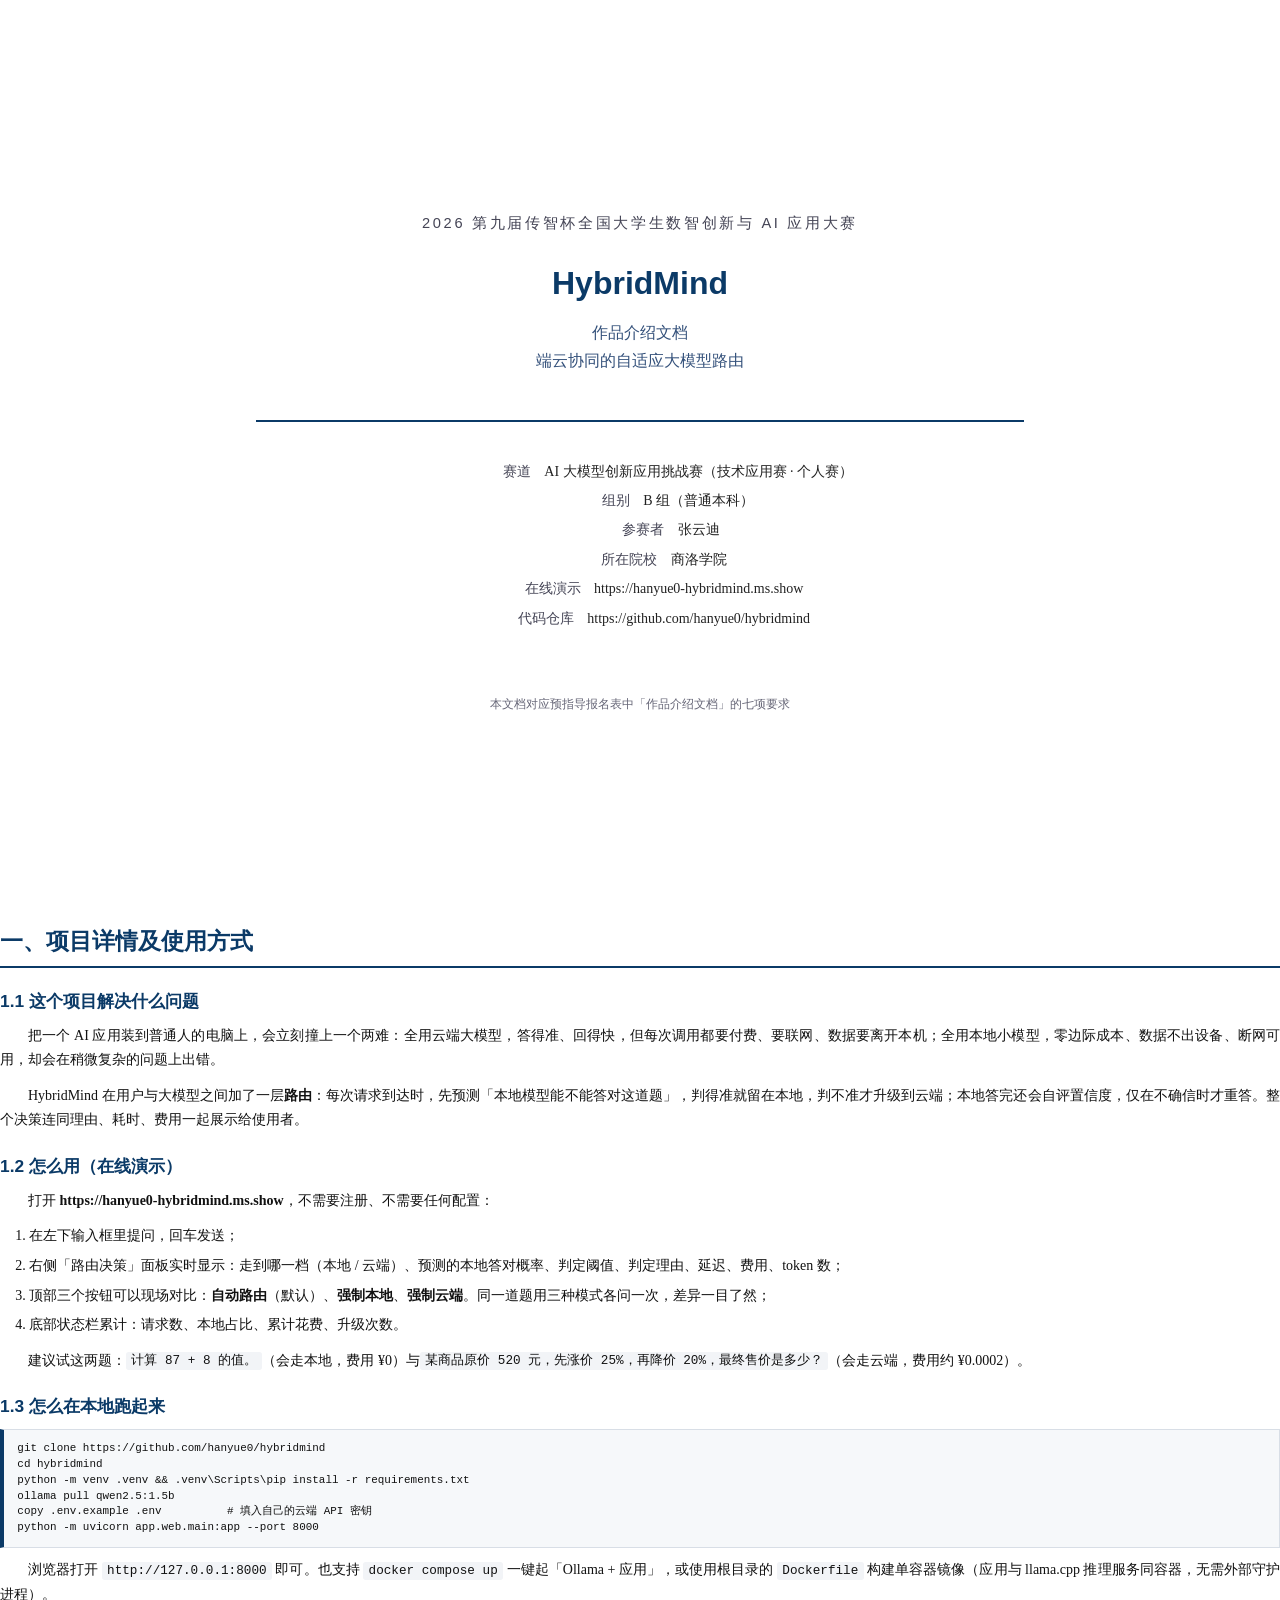
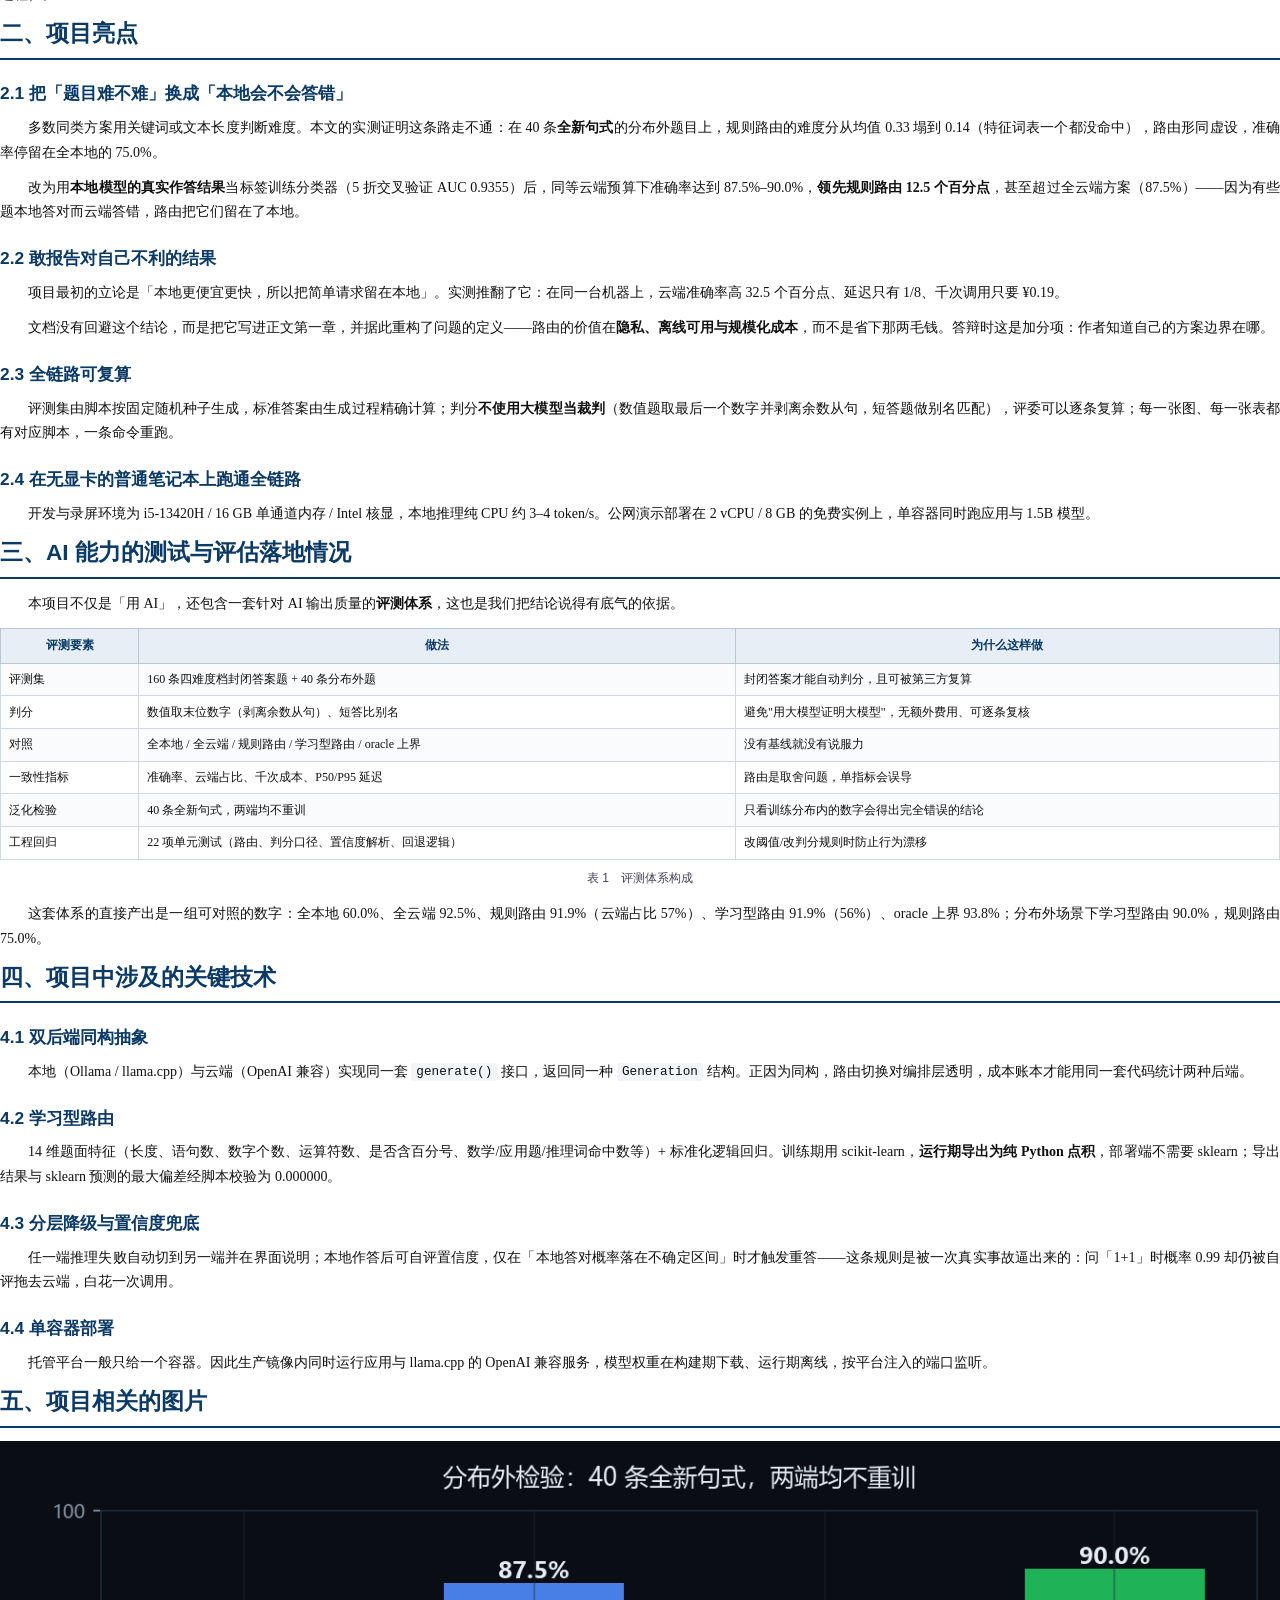
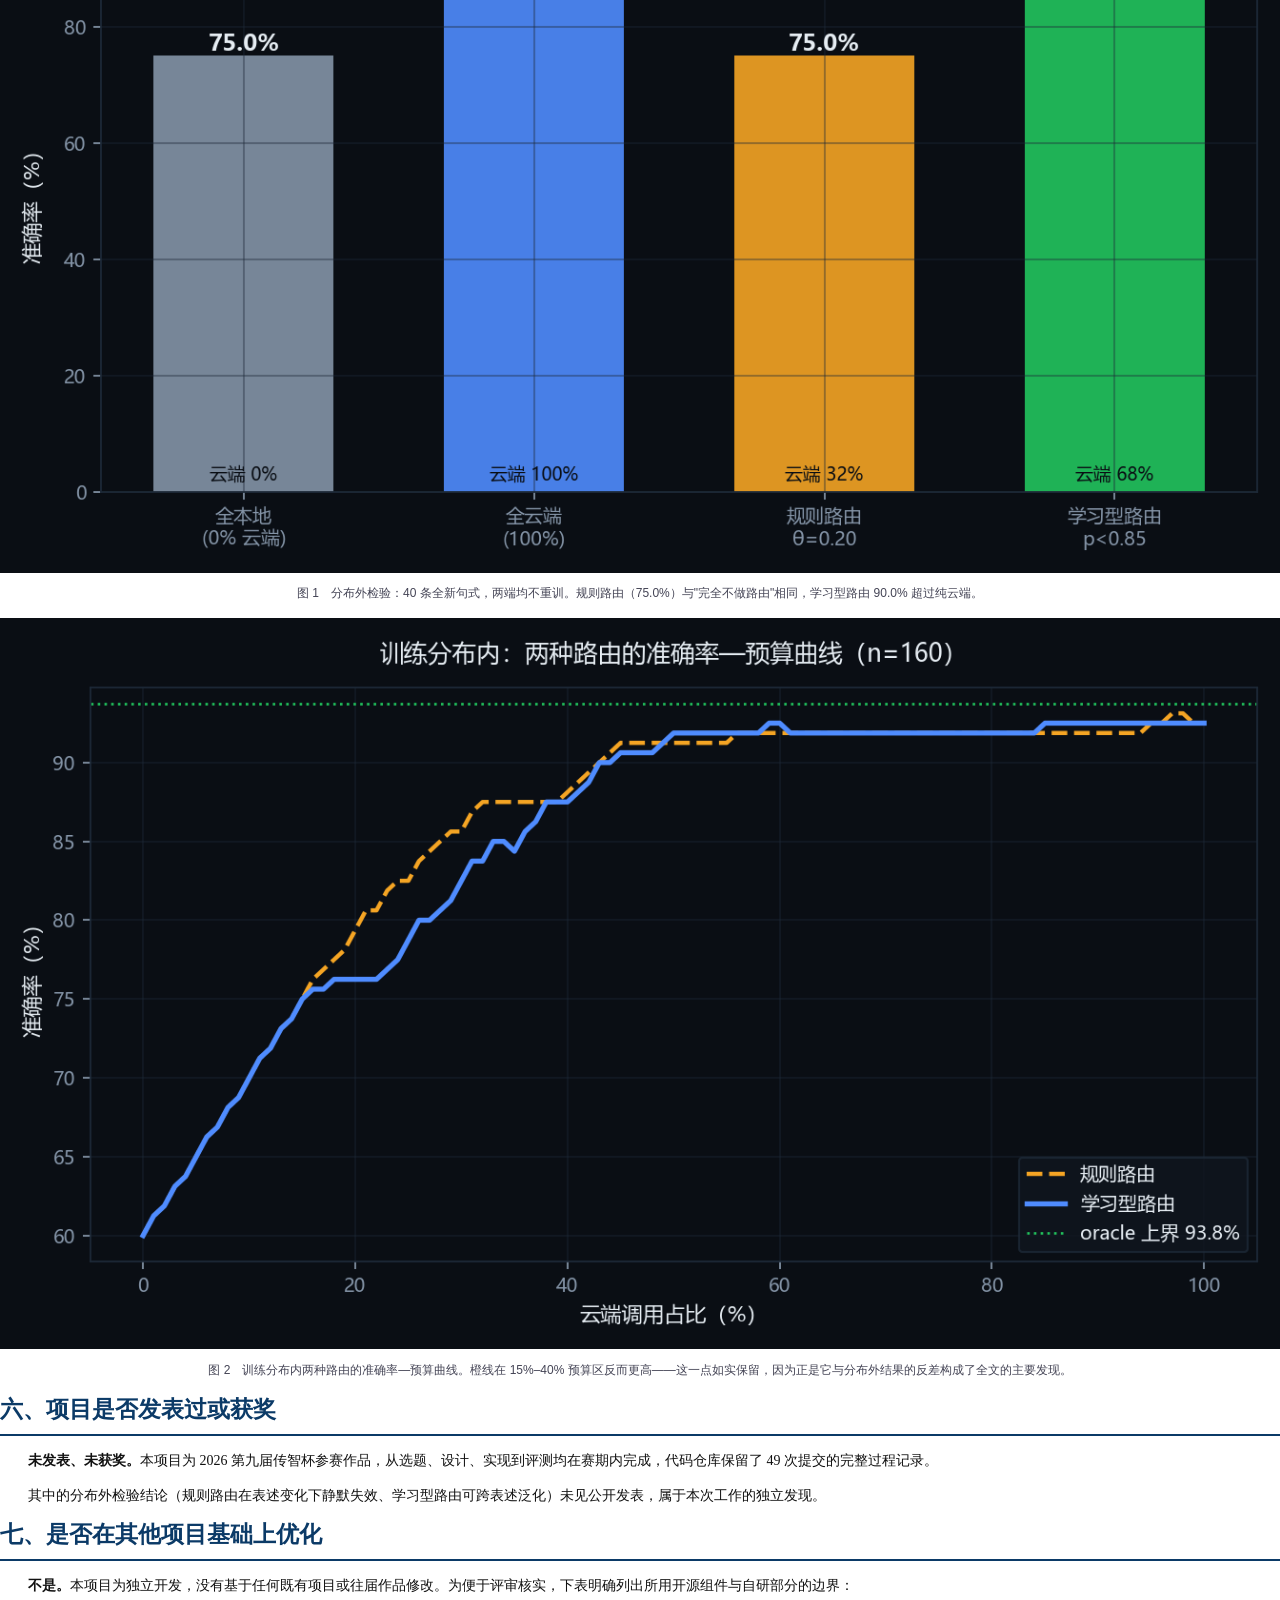
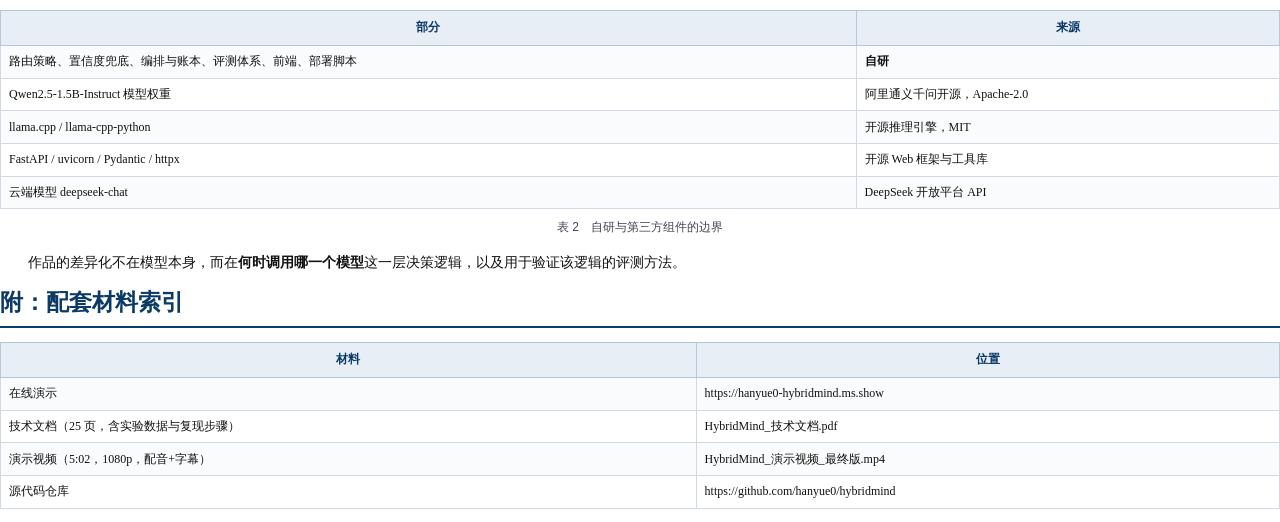
==== docs/intro/intro.html @ 3cc02040 "docs: 新增作品介绍文档（对应报名表七项要求） 预指导报名表第 6 项要求一份按 (1)~(7) 撰写的介绍文档， 与技术文档的学术体例不同，单列一份 9 页说明，含图片与组件边界表。" ====
<!DOCTYPE html>
<html lang="zh-CN">
<head>
<meta charset="utf-8">
<title>HybridMind 作品介绍</title>
<link rel="stylesheet" href="../tech/style.css">
</head>
<body>

<section class="cover">
  <div class="kicker">2026 第九届传智杯全国大学生数智创新与 AI 应用大赛</div>
  <div class="title">HybridMind</div>
  <div class="subtitle">作品介绍文档<br>端云协同的自适应大模型路由</div>
  <div class="rule"></div>
  <div class="meta">
    <div><b>赛道</b>AI 大模型创新应用挑战赛（技术应用赛 · 个人赛）</div>
    <div><b>组别</b>B 组（普通本科）</div>
    <div><b>参赛者</b>张云迪</div>
    <div><b>所在院校</b>商洛学院</div>
    <div><b>在线演示</b>https://hanyue0-hybridmind.ms.show</div>
    <div><b>代码仓库</b>https://github.com/hanyue0/hybridmind</div>
  </div>
  <div class="foot">本文档对应预指导报名表中「作品介绍文档」的七项要求</div>
</section>

<section>
<h1>一、项目详情及使用方式</h1>

<h2>1.1 这个项目解决什么问题</h2>

<p class="lead">把一个 AI 应用装到普通人的电脑上，会立刻撞上一个两难：全用云端大模型，答得准、回得快，但每次调用都要付费、要联网、数据要离开本机；全用本地小模型，零边际成本、数据不出设备、断网可用，却会在稍微复杂的问题上出错。</p>

<p class="lead">HybridMind 在用户与大模型之间加了一层<b>路由</b>：每次请求到达时，先预测「本地模型能不能答对这道题」，判得准就留在本地，判不准才升级到云端；本地答完还会自评置信度，仅在不确信时才重答。整个决策连同理由、耗时、费用一起展示给使用者。</p>

<h2>1.2 怎么用（在线演示）</h2>

<p class="lead">打开 <b>https://hanyue0-hybridmind.ms.show</b>，不需要注册、不需要任何配置：</p>

<ol>
  <li>在左下输入框里提问，回车发送；</li>
  <li>右侧「路由决策」面板实时显示：走到哪一档（本地 / 云端）、预测的本地答对概率、判定阈值、判定理由、延迟、费用、token 数；</li>
  <li>顶部三个按钮可以现场对比：<b>自动路由</b>（默认）、<b>强制本地</b>、<b>强制云端</b>。同一道题用三种模式各问一次，差异一目了然；</li>
  <li>底部状态栏累计：请求数、本地占比、累计花费、升级次数。</li>
</ol>

<p class="lead">建议试这两题：<code>计算 87 + 8 的值。</code>（会走本地，费用 ¥0）与<code>某商品原价 520 元，先涨价 25%，再降价 20%，最终售价是多少？</code>（会走云端，费用约 ¥0.0002）。</p>

<h2>1.3 怎么在本地跑起来</h2>

<pre>git clone https://github.com/hanyue0/hybridmind
cd hybridmind
python -m venv .venv && .venv\Scripts\pip install -r requirements.txt
ollama pull qwen2.5:1.5b
copy .env.example .env          # 填入自己的云端 API 密钥
python -m uvicorn app.web.main:app --port 8000</pre>

<p class="lead">浏览器打开 <code>http://127.0.0.1:8000</code> 即可。也支持 <code>docker compose up</code> 一键起「Ollama + 应用」，或使用根目录的 <code>Dockerfile</code> 构建单容器镜像（应用与 llama.cpp 推理服务同容器，无需外部守护进程）。</p>
</section>

<section>
<h1>二、项目亮点</h1>

<h2>2.1 把「题目难不难」换成「本地会不会答错」</h2>

<p class="lead">多数同类方案用关键词或文本长度判断难度。本文的实测证明这条路走不通：在 40 条<b>全新句式</b>的分布外题目上，规则路由的难度分从均值 0.33 塌到 0.14（特征词表一个都没命中），路由形同虚设，准确率停留在全本地的 75.0%。</p>

<p class="lead">改为用<b>本地模型的真实作答结果</b>当标签训练分类器（5 折交叉验证 AUC 0.9355）后，同等云端预算下准确率达到 87.5%–90.0%，<b>领先规则路由 12.5 个百分点</b>，甚至超过全云端方案（87.5%）——因为有些题本地答对而云端答错，路由把它们留在了本地。</p>

<h2>2.2 敢报告对自己不利的结果</h2>

<p class="lead">项目最初的立论是「本地更便宜更快，所以把简单请求留在本地」。实测推翻了它：在同一台机器上，云端准确率高 32.5 个百分点、延迟只有 1/8、千次调用只要 ¥0.19。</p>

<p class="lead">文档没有回避这个结论，而是把它写进正文第一章，并据此重构了问题的定义——路由的价值在<b>隐私、离线可用与规模化成本</b>，而不是省下那两毛钱。答辩时这是加分项：作者知道自己的方案边界在哪。</p>

<h2>2.3 全链路可复算</h2>

<p class="lead">评测集由脚本按固定随机种子生成，标准答案由生成过程精确计算；判分<b>不使用大模型当裁判</b>（数值题取最后一个数字并剥离余数从句，短答题做别名匹配），评委可以逐条复算；每一张图、每一张表都有对应脚本，一条命令重跑。</p>

<h2>2.4 在无显卡的普通笔记本上跑通全链路</h2>

<p class="lead">开发与录屏环境为 i5-13420H / 16 GB 单通道内存 / Intel 核显，本地推理纯 CPU 约 3–4 token/s。公网演示部署在 2 vCPU / 8 GB 的免费实例上，单容器同时跑应用与 1.5B 模型。</p>
</section>

<section>
<h1>三、AI 能力的测试与评估落地情况</h1>

<p class="lead">本项目不仅是「用 AI」，还包含一套针对 AI 输出质量的<b>评测体系</b>，这也是我们把结论说得有底气的依据。</p>

<table>
<tr><th>评测要素</th><th>做法</th><th>为什么这样做</th></tr>
<tr><td>评测集</td><td>160 条四难度档封闭答案题 + 40 条分布外题</td><td>封闭答案才能自动判分，且可被第三方复算</td></tr>
<tr><td>判分</td><td>数值取末位数字（剥离余数从句）、短答比别名</td><td>避免"用大模型证明大模型"，无额外费用、可逐条复核</td></tr>
<tr><td>对照</td><td>全本地 / 全云端 / 规则路由 / 学习型路由 / oracle 上界</td><td>没有基线就没有说服力</td></tr>
<tr><td>一致性指标</td><td>准确率、云端占比、千次成本、P50/P95 延迟</td><td>路由是取舍问题，单指标会误导</td></tr>
<tr><td>泛化检验</td><td>40 条全新句式，两端均不重训</td><td>只看训练分布内的数字会得出完全错误的结论</td></tr>
<tr><td>工程回归</td><td>22 项单元测试（路由、判分口径、置信度解析、回退逻辑）</td><td>改阈值/改判分规则时防止行为漂移</td></tr>
</table>
<div class="caption">表 1　评测体系构成</div>

<p class="lead">这套体系的直接产出是一组可对照的数字：全本地 60.0%、全云端 92.5%、规则路由 91.9%（云端占比 57%）、学习型路由 91.9%（56%）、oracle 上界 93.8%；分布外场景下学习型路由 90.0%，规则路由 75.0%。</p>
</section>

<section>
<h1>四、项目中涉及的关键技术</h1>

<h2>4.1 双后端同构抽象</h2>
<p class="lead">本地（Ollama / llama.cpp）与云端（OpenAI 兼容）实现同一套 <code>generate()</code> 接口，返回同一种 <code>Generation</code> 结构。正因为同构，路由切换对编排层透明，成本账本才能用同一套代码统计两种后端。</p>

<h2>4.2 学习型路由</h2>
<p class="lead">14 维题面特征（长度、语句数、数字个数、运算符数、是否含百分号、数学/应用题/推理词命中数等）+ 标准化逻辑回归。训练期用 scikit-learn，<b>运行期导出为纯 Python 点积</b>，部署端不需要 sklearn；导出结果与 sklearn 预测的最大偏差经脚本校验为 0.000000。</p>

<h2>4.3 分层降级与置信度兜底</h2>
<p class="lead">任一端推理失败自动切到另一端并在界面说明；本地作答后可自评置信度，仅在「本地答对概率落在不确定区间」时才触发重答——这条规则是被一次真实事故逼出来的：问「1+1」时概率 0.99 却仍被自评拖去云端，白花一次调用。</p>

<h2>4.4 单容器部署</h2>
<p class="lead">托管平台一般只给一个容器。因此生产镜像内同时运行应用与 llama.cpp 的 OpenAI 兼容服务，模型权重在构建期下载、运行期离线，按平台注入的端口监听。</p>
</section>

<section>
<h1>五、项目相关的图片</h1>

<figure>
  <img src="../figures/fig_ood.png" alt="分布外检验">
</figure>
<div class="caption">图 1　分布外检验：40 条全新句式，两端均不重训。规则路由（75.0%）与"完全不做路由"相同，学习型路由 90.0% 超过纯云端。</div>

<figure>
  <img src="../figures/fig_router_budget.png" alt="等预算曲线">
</figure>
<div class="caption">图 2　训练分布内两种路由的准确率—预算曲线。橙线在 15%–40% 预算区反而更高——这一点如实保留，因为正是它与分布外结果的反差构成了全文的主要发现。</div>
</section>

<section>
<h1>六、项目是否发表过或获奖</h1>

<p class="lead"><b>未发表、未获奖。</b>本项目为 2026 第九届传智杯参赛作品，从选题、设计、实现到评测均在赛期内完成，代码仓库保留了 49 次提交的完整过程记录。</p>

<p class="lead">其中的分布外检验结论（规则路由在表述变化下静默失效、学习型路由可跨表述泛化）未见公开发表，属于本次工作的独立发现。</p>
</section>

<section>
<h1>七、是否在其他项目基础上优化</h1>

<p class="lead"><b>不是。</b>本项目为独立开发，没有基于任何既有项目或往届作品修改。为便于评审核实，下表明确列出所用开源组件与自研部分的边界：</p>

<table>
<tr><th>部分</th><th>来源</th></tr>
<tr><td>路由策略、置信度兜底、编排与账本、评测体系、前端、部署脚本</td><td><b>自研</b></td></tr>
<tr><td>Qwen2.5-1.5B-Instruct 模型权重</td><td>阿里通义千问开源，Apache-2.0</td></tr>
<tr><td>llama.cpp / llama-cpp-python</td><td>开源推理引擎，MIT</td></tr>
<tr><td>FastAPI / uvicorn / Pydantic / httpx</td><td>开源 Web 框架与工具库</td></tr>
<tr><td>云端模型 deepseek-chat</td><td>DeepSeek 开放平台 API</td></tr>
</table>
<div class="caption">表 2　自研与第三方组件的边界</div>

<p class="lead">作品的差异化不在模型本身，而在<b>何时调用哪一个模型</b>这一层决策逻辑，以及用于验证该逻辑的评测方法。</p>
</section>

<section>
<h1>附：配套材料索引</h1>

<table>
<tr><th>材料</th><th>位置</th></tr>
<tr><td>在线演示</td><td>https://hanyue0-hybridmind.ms.show</td></tr>
<tr><td>技术文档（25 页，含实验数据与复现步骤）</td><td>HybridMind_技术文档.pdf</td></tr>
<tr><td>演示视频（5:02，1080p，配音+字幕）</td><td>HybridMind_演示视频_最终版.mp4</td></tr>
<tr><td>源代码仓库</td><td>https://github.com/hanyue0/hybridmind</td></tr>
</table>
</section>

</body>
</html>
---- docs/tech/style.css ----
@page {
  size: A4;
  margin: 20mm 18mm 22mm 18mm;
}

* { box-sizing: border-box; }

body {
  font-family: "SimSun", "宋体", serif;
  font-size: 10.5pt;
  line-height: 1.75;
  color: #111;
  margin: 0;
}

h1, h2, h3, h4 {
  font-family: "Microsoft YaHei", "黑体", sans-serif;
  color: #0b3a67;
  line-height: 1.4;
}

h1 {
  font-size: 17pt;
  margin: 0 0 10pt;
  padding-bottom: 6pt;
  border-bottom: 2pt solid #0b3a67;
  page-break-before: always;
  page-break-after: avoid;
}

h2 {
  font-size: 13pt;
  margin: 16pt 0 8pt;
  page-break-after: avoid;
}

h3 {
  font-size: 11.5pt;
  margin: 12pt 0 6pt;
  color: #1a4f80;
  page-break-after: avoid;
}

p { margin: 0 0 8pt; text-align: justify; }

.lead { text-indent: 2em; }

ul, ol { margin: 0 0 8pt; padding-left: 22pt; }
li { margin-bottom: 4pt; text-align: justify; }

code {
  font-family: "Consolas", monospace;
  font-size: 9.5pt;
  background: #f2f4f7;
  padding: 1pt 4pt;
  border-radius: 2pt;
}

pre {
  font-family: "Consolas", monospace;
  font-size: 8.2pt;
  line-height: 1.45;
  background: #f6f8fa;
  border: 0.6pt solid #d8dee6;
  border-left: 3pt solid #0b3a67;
  padding: 8pt 10pt;
  margin: 8pt 0;
  white-space: pre-wrap;
  page-break-inside: avoid;
}

table {
  width: 100%;
  border-collapse: collapse;
  font-size: 9pt;
  margin: 8pt 0 10pt;
  page-break-inside: avoid;
}

th {
  background: #e8eef5;
  color: #0b3a67;
  font-family: "Microsoft YaHei", sans-serif;
  font-weight: bold;
  padding: 5pt 6pt;
  border: 0.6pt solid #b8c6d6;
  text-align: center;
}

td {
  padding: 4pt 6pt;
  border: 0.6pt solid #cfd8e3;
  vertical-align: middle;
}

td.num { text-align: center; }
tr:nth-child(even) td { background: #fafbfc; }

.caption {
  font-family: "Microsoft YaHei", sans-serif;
  font-size: 9pt;
  color: #445;
  text-align: center;
  margin: -4pt 0 10pt;
}

figure {
  margin: 10pt 0 12pt;
  page-break-inside: avoid;
}
figure img { width: 100%; display: block; }

.note {
  background: #f4f8fd;
  border-left: 3pt solid #2f6fb0;
  padding: 7pt 10pt;
  margin: 9pt 0;
  font-size: 9.5pt;
  page-break-inside: avoid;
}

.warn {
  background: #fdf6ec;
  border-left: 3pt solid #d9822b;
  padding: 7pt 10pt;
  margin: 9pt 0;
  font-size: 9.5pt;
  page-break-inside: avoid;
}

/* ---------- 封面 ---------- */

.cover {
  page-break-after: always;
  height: 245mm;
  display: flex;
  flex-direction: column;
  justify-content: center;
  text-align: center;
}

.cover .kicker { font-family: "Microsoft YaHei", sans-serif; font-size: 11pt; color: #445; letter-spacing: 2pt; }
.cover .title { font-family: "Microsoft YaHei", sans-serif; font-size: 24pt; font-weight: bold; color: #0b3a67; margin: 14pt 0 6pt; }
.cover .subtitle { font-family: "Microsoft YaHei", sans-serif; font-size: 12pt; color: #33507a; margin-bottom: 34pt; }
.cover .rule { width: 60%; height: 1.2pt; background: #0b3a67; margin: 0 auto 26pt; }
.cover .meta { font-size: 10.5pt; line-height: 2.1; color: #222; }
.cover .meta b { display: inline-block; width: 78pt; text-align: right; margin-right: 10pt; color: #445; font-weight: normal; }
.cover .foot { margin-top: 46pt; font-size: 9pt; color: #667; }

/* ---------- 摘要 ---------- */

.abstract h1 { border-bottom-width: 1.2pt; }
.abstract p { font-size: 10pt; }
.keywords { margin-top: 10pt; font-size: 10pt; }
.keywords b { font-family: "Microsoft YaHei", sans-serif; }

.toc { font-size: 10pt; line-height: 2.05; }
.toc-row { display: flex; align-items: baseline; }
.toc-row.toc-l1 { font-family: "Microsoft YaHei", sans-serif; font-weight: bold; margin-top: 7pt; color: #0b3a67; }
.toc-row.toc-l2 { padding-left: 2em; color: #2b2b2b; }
.toc-title { white-space: nowrap; }
.toc-dots { flex: 1; border-bottom: 1px dotted #9aa7b5; margin: 0 6pt 3pt; }
.toc-page { font-family: "Times New Roman", "SimSun", serif; min-width: 2.2em; text-align: right; }

.refs { font-size: 9pt; line-height: 1.7; }
.refs li { margin-bottom: 5pt; }

/* ---------- 架构图（纯 CSS，打印为矢量，不糊） ---------- */
.arch {
  margin: 10pt 0 6pt;
  padding: 10pt 8pt;
  background: #f7f9fc;
  border: 0.6pt solid #cfd8e3;
  page-break-inside: avoid;
}
.arch-row { display: flex; gap: 6pt; margin-bottom: 6pt; justify-content: center; }
.arch-row:last-child { margin-bottom: 0; }
.arch-row.split > .arch-box { flex: 1; }
.arch-box {
  flex: 1;
  padding: 7pt 6pt;
  text-align: center;
  font-family: "Microsoft YaHei", sans-serif;
  font-size: 8.8pt;
  line-height: 1.5;
  background: #fff;
  border: 0.8pt solid #9fb3c8;
  border-radius: 3pt;
  color: #16324f;
}
.arch-box.wide { flex: 1; max-width: 100%; }
.arch-box span { font-size: 7.8pt; color: #5a6b7c; }
.arch-box.local { border-color: #2f9e5f; background: #f2fbf5; }
.arch-box.cloud { border-color: #3d7fd6; background: #f2f7fe; }
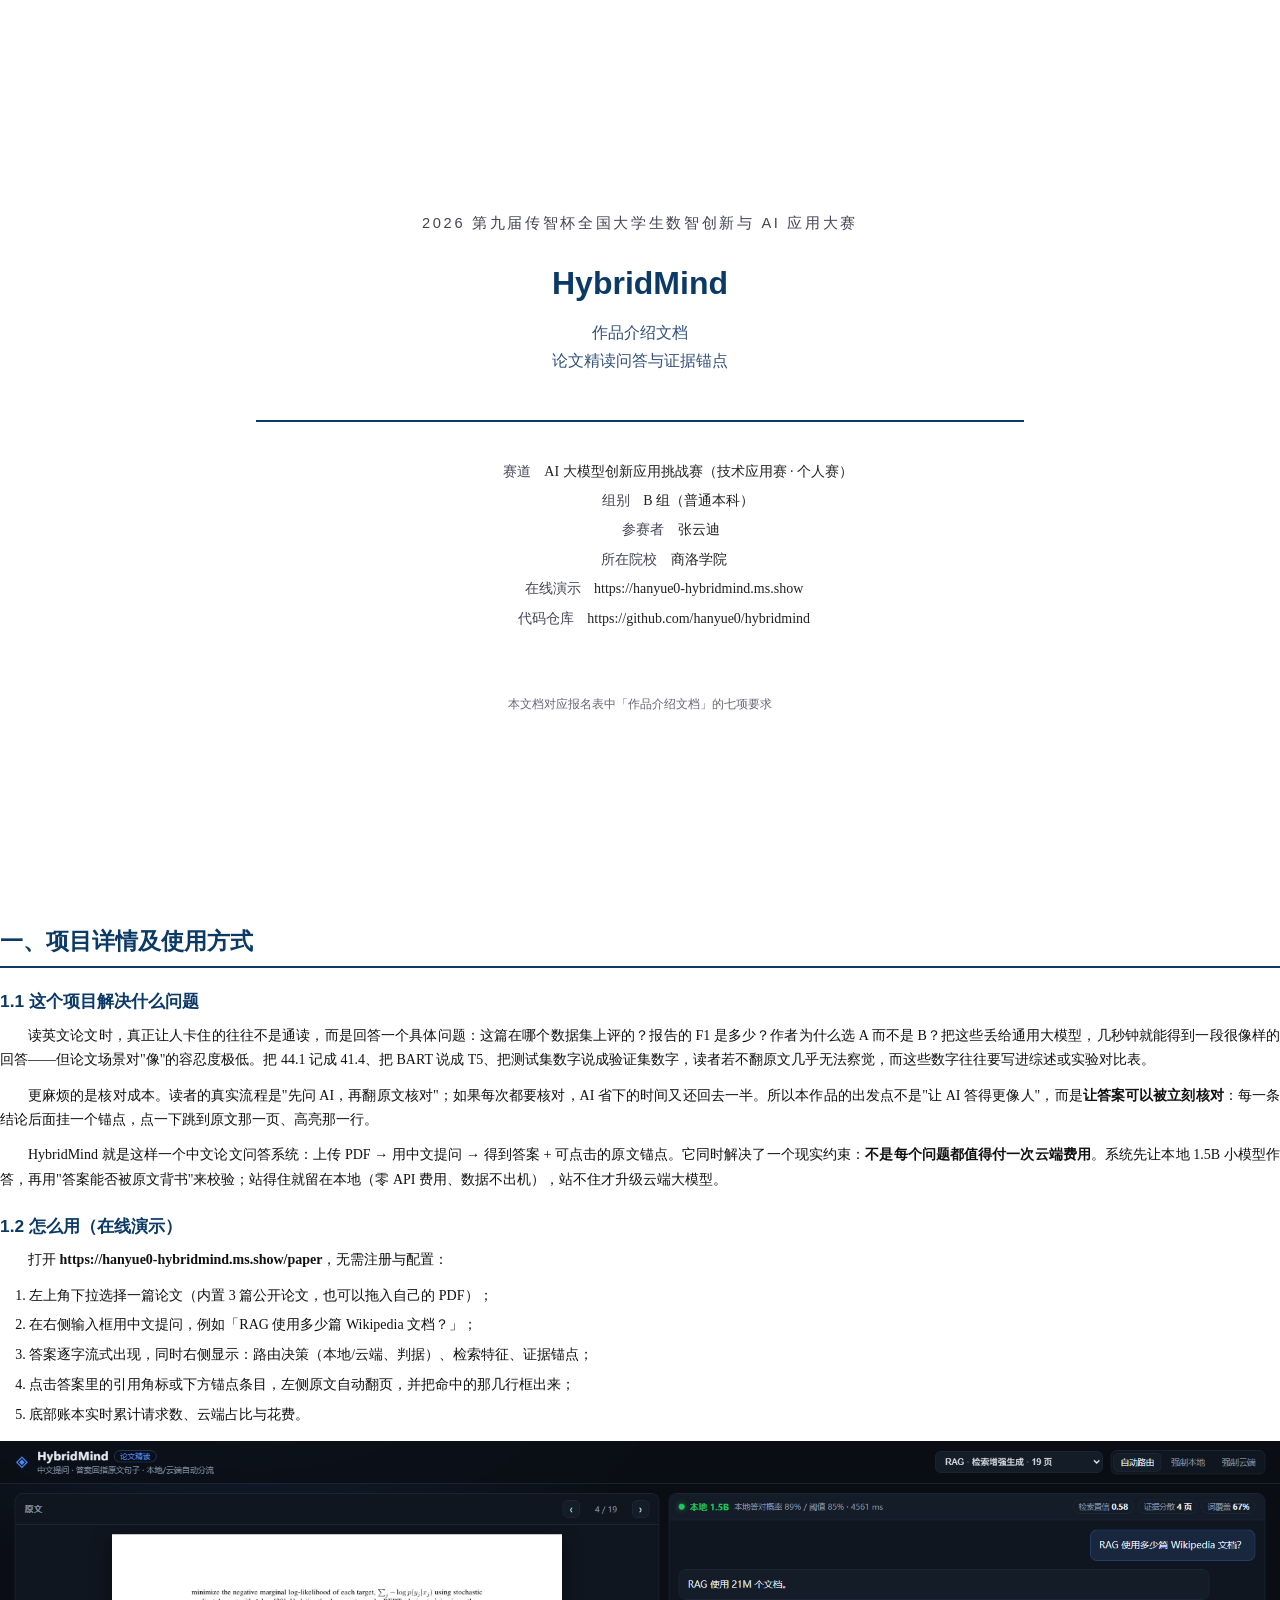
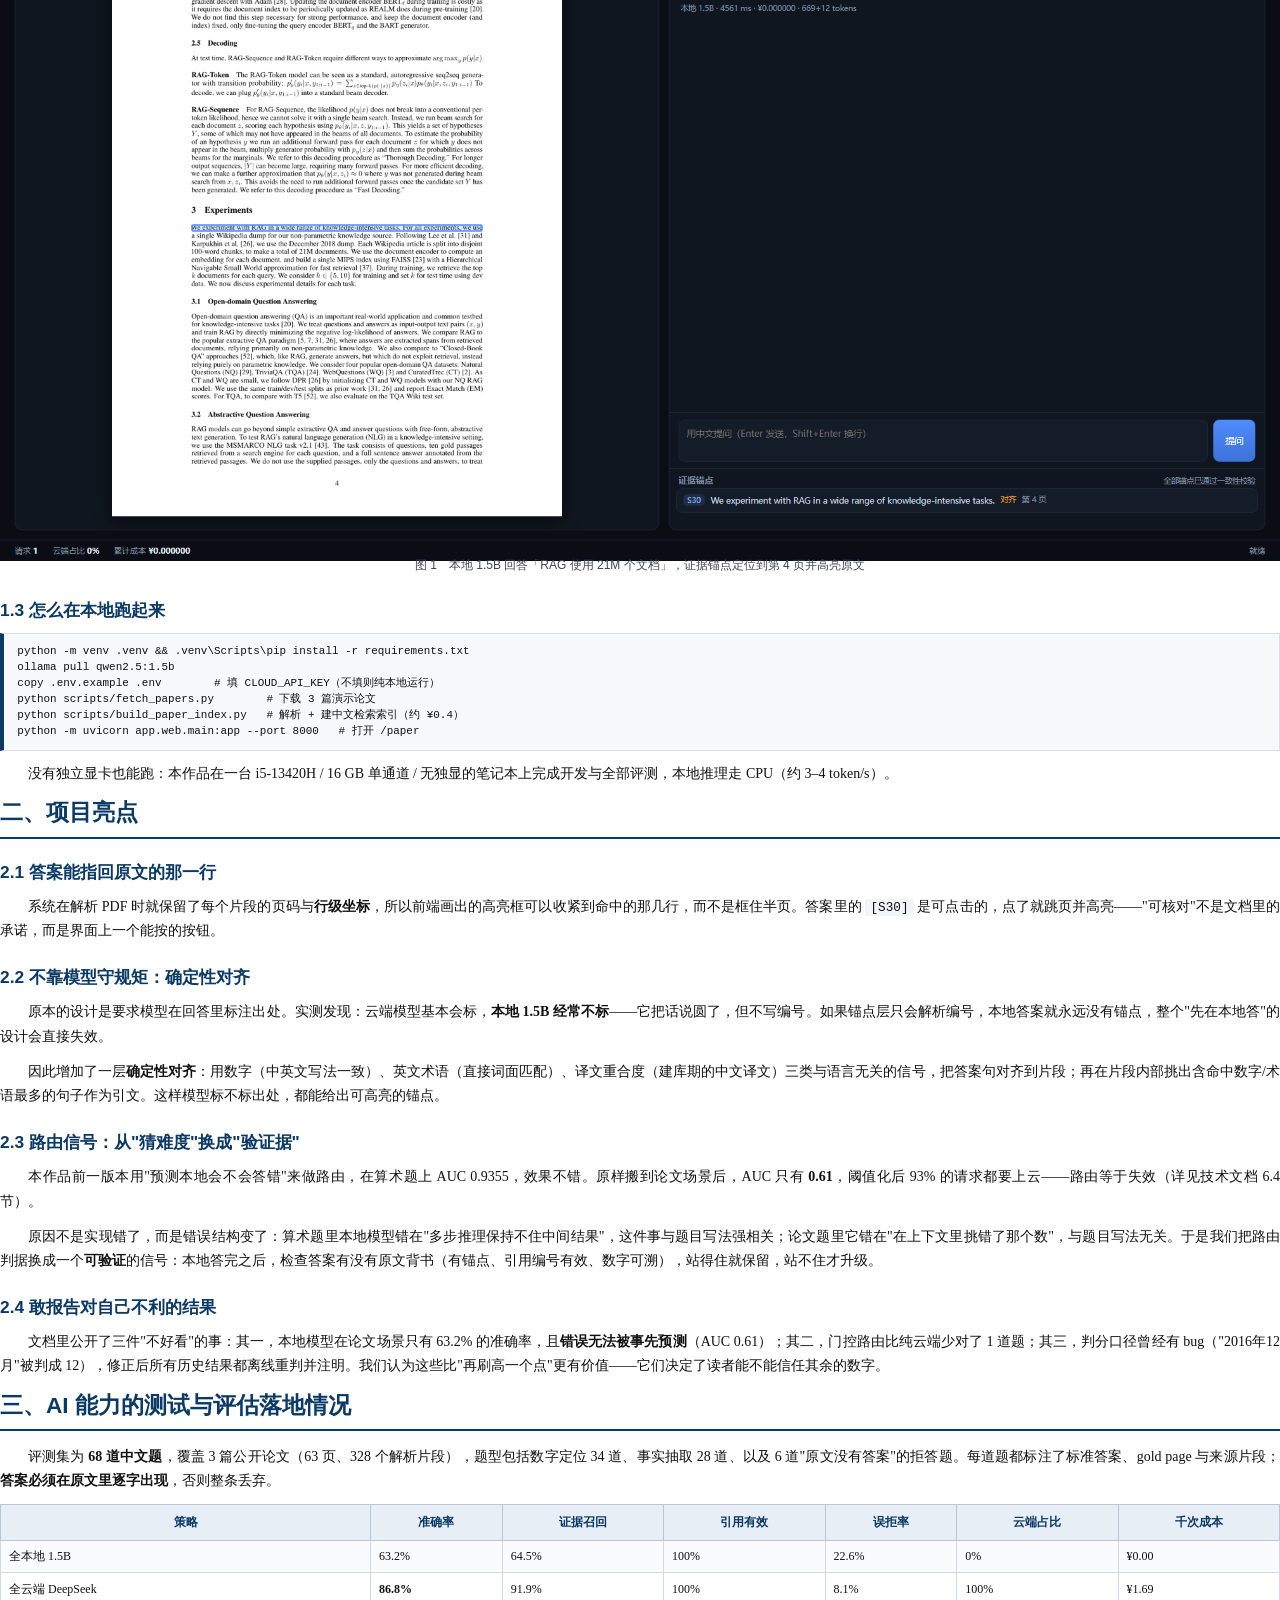
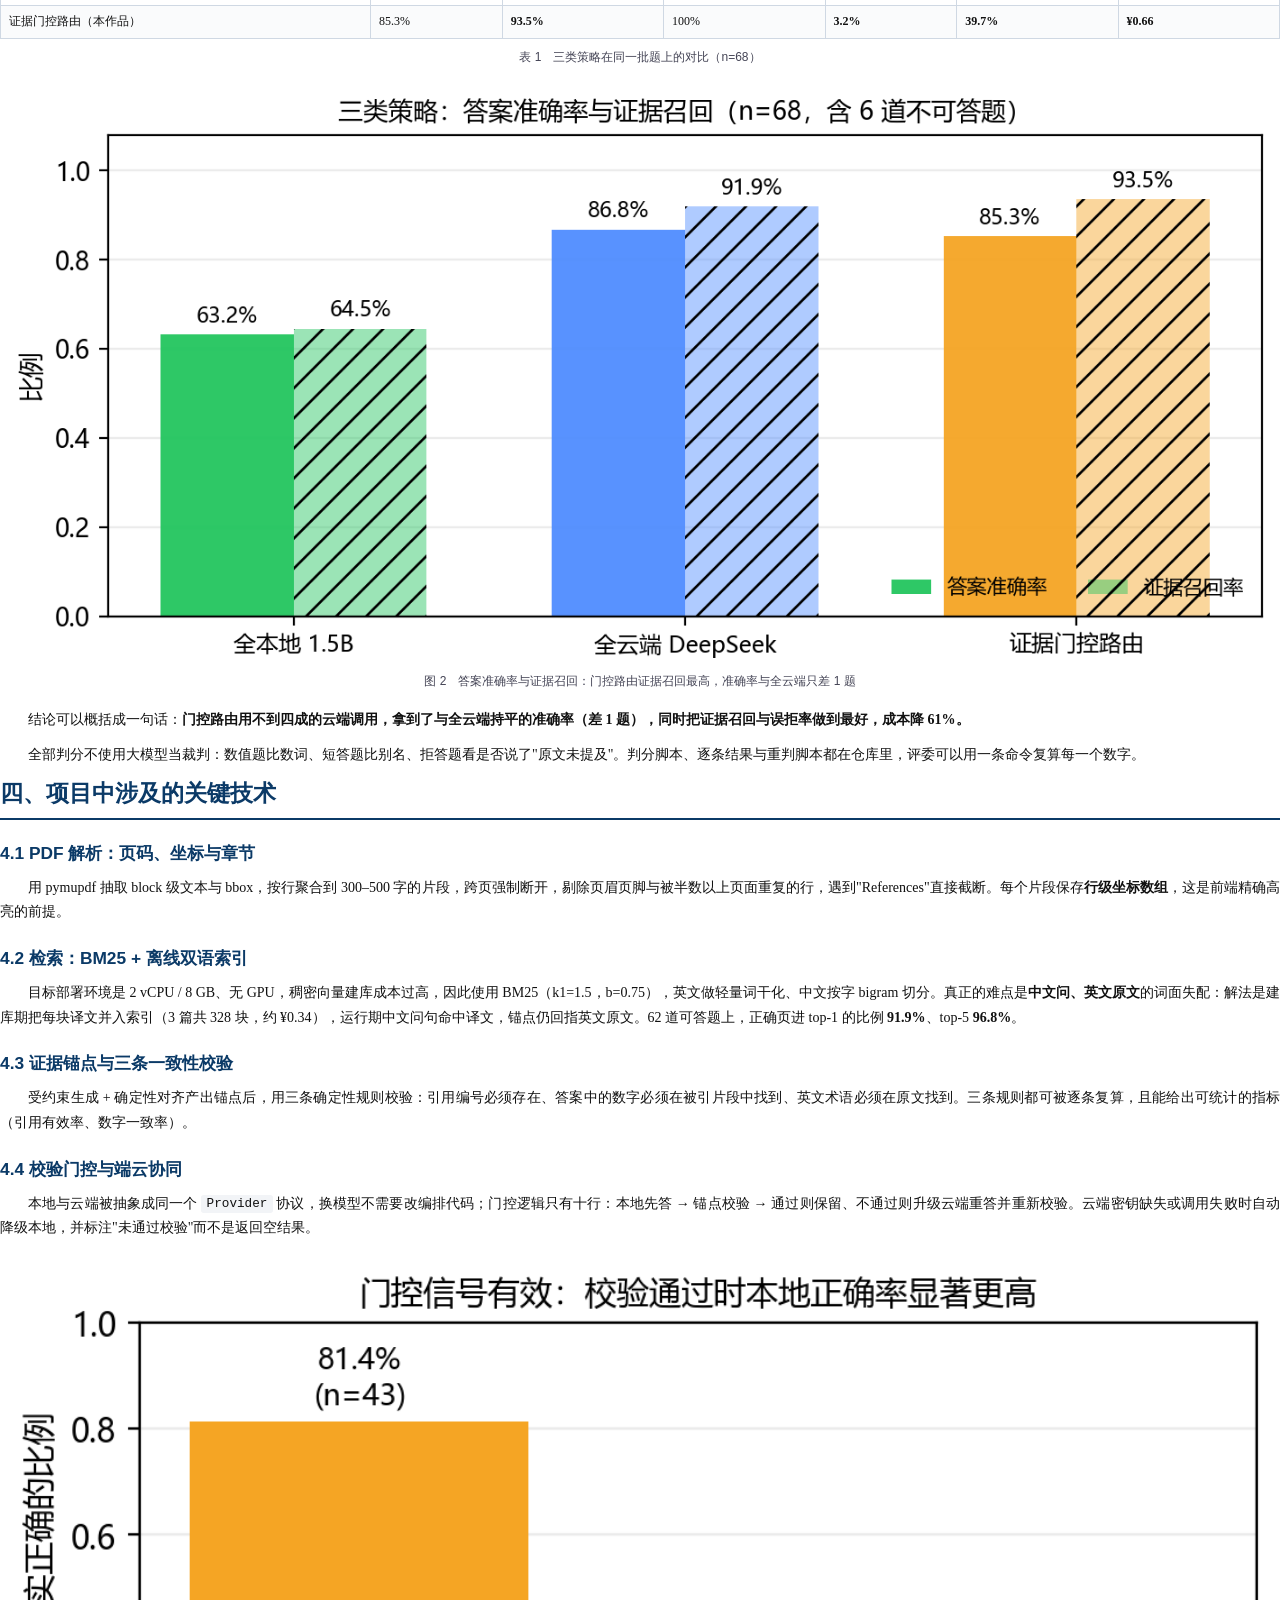
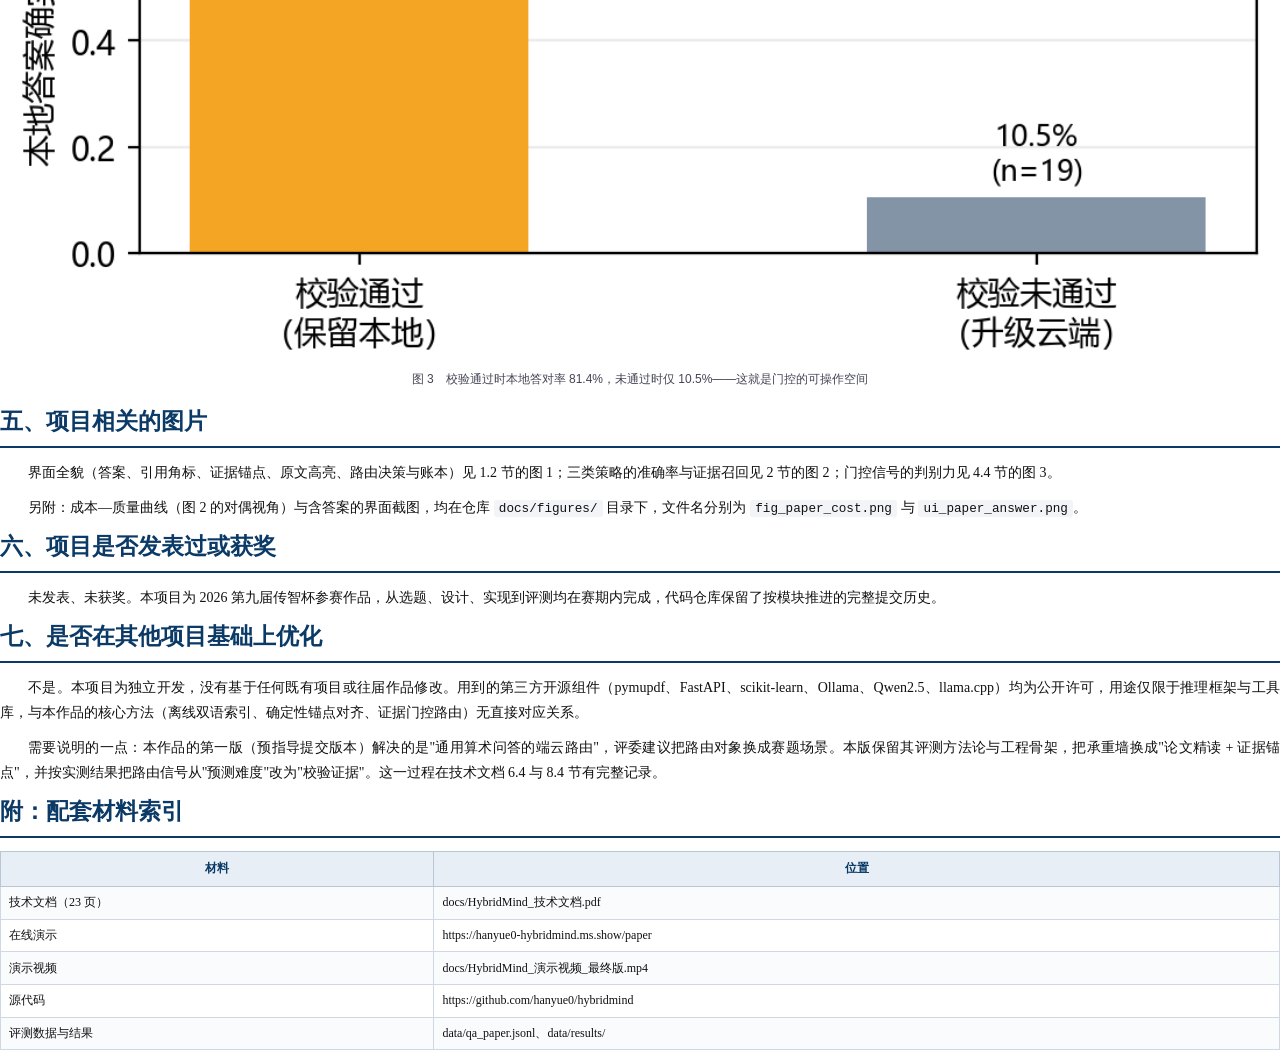
==== commit 4f93cbbf: "feat(rag): 论文精读问答与证据锚点 - 新增 app/rag：解析（页码+行级 bbox）、BM25+离线双语索引、确定性锚点对齐、三条一致性校验 - 新增证据门控路由：先本地作答，锚点校验" ====
--- a/docs/intro/intro.html
+++ b/docs/intro/intro.html
@@ -10,7 +10,7 @@
 <section class="cover">
   <div class="kicker">2026 第九届传智杯全国大学生数智创新与 AI 应用大赛</div>
   <div class="title">HybridMind</div>
-  <div class="subtitle">作品介绍文档<br>端云协同的自适应大模型路由</div>
+  <div class="subtitle">作品介绍文档<br>论文精读问答与证据锚点</div>
   <div class="rule"></div>
   <div class="meta">
     <div><b>赛道</b>AI 大模型创新应用挑战赛（技术应用赛 · 个人赛）</div>
@@ -20,7 +20,7 @@
     <div><b>在线演示</b>https://hanyue0-hybridmind.ms.show</div>
     <div><b>代码仓库</b>https://github.com/hanyue0/hybridmind</div>
   </div>
-  <div class="foot">本文档对应预指导报名表中「作品介绍文档」的七项要求</div>
+  <div class="foot">本文档对应报名表中「作品介绍文档」的七项要求</div>
 </section>
 
 <section>
@@ -28,132 +28,133 @@
 
 <h2>1.1 这个项目解决什么问题</h2>
 
-<p class="lead">把一个 AI 应用装到普通人的电脑上，会立刻撞上一个两难：全用云端大模型，答得准、回得快，但每次调用都要付费、要联网、数据要离开本机；全用本地小模型，零边际成本、数据不出设备、断网可用，却会在稍微复杂的问题上出错。</p>
+<p class="lead">读英文论文时，真正让人卡住的往往不是通读，而是回答一个具体问题：这篇在哪个数据集上评的？报告的 F1 是多少？作者为什么选 A 而不是 B？把这些丢给通用大模型，几秒钟就能得到一段很像样的回答——但论文场景对"像"的容忍度极低。把 44.1 记成 41.4、把 BART 说成 T5、把测试集数字说成验证集数字，读者若不翻原文几乎无法察觉，而这些数字往往要写进综述或实验对比表。</p>
 
-<p class="lead">HybridMind 在用户与大模型之间加了一层<b>路由</b>：每次请求到达时，先预测「本地模型能不能答对这道题」，判得准就留在本地，判不准才升级到云端；本地答完还会自评置信度，仅在不确信时才重答。整个决策连同理由、耗时、费用一起展示给使用者。</p>
+<p class="lead">更麻烦的是核对成本。读者的真实流程是"先问 AI，再翻原文核对"；如果每次都要核对，AI 省下的时间又还回去一半。所以本作品的出发点不是"让 AI 答得更像人"，而是<b>让答案可以被立刻核对</b>：每一条结论后面挂一个锚点，点一下跳到原文那一页、高亮那一行。</p>
+
+<p class="lead">HybridMind 就是这样一个中文论文问答系统：上传 PDF → 用中文提问 → 得到答案 + 可点击的原文锚点。它同时解决了一个现实约束：<b>不是每个问题都值得付一次云端费用</b>。系统先让本地 1.5B 小模型作答，再用"答案能否被原文背书"来校验；站得住就留在本地（零 API 费用、数据不出机），站不住才升级云端大模型。</p>
 
 <h2>1.2 怎么用（在线演示）</h2>
 
-<p class="lead">打开 <b>https://hanyue0-hybridmind.ms.show</b>，不需要注册、不需要任何配置：</p>
+<p class="lead">打开 <b>https://hanyue0-hybridmind.ms.show/paper</b>，无需注册与配置：</p>
 
 <ol>
-  <li>在左下输入框里提问，回车发送；</li>
-  <li>右侧「路由决策」面板实时显示：走到哪一档（本地 / 云端）、预测的本地答对概率、判定阈值、判定理由、延迟、费用、token 数；</li>
-  <li>顶部三个按钮可以现场对比：<b>自动路由</b>（默认）、<b>强制本地</b>、<b>强制云端</b>。同一道题用三种模式各问一次，差异一目了然；</li>
-  <li>底部状态栏累计：请求数、本地占比、累计花费、升级次数。</li>
+<li>左上角下拉选择一篇论文（内置 3 篇公开论文，也可以拖入自己的 PDF）；</li>
+<li>在右侧输入框用中文提问，例如「RAG 使用多少篇 Wikipedia 文档？」；</li>
+<li>答案逐字流式出现，同时右侧显示：路由决策（本地/云端、判据）、检索特征、证据锚点；</li>
+<li>点击答案里的引用角标或下方锚点条目，左侧原文自动翻页，并把命中的那几行框出来；</li>
+<li>底部账本实时累计请求数、云端占比与花费。</li>
 </ol>
 
-<p class="lead">建议试这两题：<code>计算 87 + 8 的值。</code>（会走本地，费用 ¥0）与<code>某商品原价 520 元，先涨价 25%，再降价 20%，最终售价是多少？</code>（会走云端，费用约 ¥0.0002）。</p>
+<figure>
+<img src="../figures/ui_paper_answer.png" alt="界面截图：答案 + 锚点 + 原文高亮">
+<div class="caption">图 1　本地 1.5B 回答「RAG 使用 21M 个文档」，证据锚点定位到第 4 页并高亮原文</div>
+</figure>
 
 <h2>1.3 怎么在本地跑起来</h2>
 
-<pre>git clone https://github.com/hanyue0/hybridmind
-cd hybridmind
-python -m venv .venv && .venv\Scripts\pip install -r requirements.txt
+<pre>python -m venv .venv &amp;&amp; .venv\Scripts\pip install -r requirements.txt
 ollama pull qwen2.5:1.5b
-copy .env.example .env          # 填入自己的云端 API 密钥
-python -m uvicorn app.web.main:app --port 8000</pre>
+copy .env.example .env        # 填 CLOUD_API_KEY（不填则纯本地运行）
+python scripts/fetch_papers.py        # 下载 3 篇演示论文
+python scripts/build_paper_index.py   # 解析 + 建中文检索索引（约 ¥0.4）
+python -m uvicorn app.web.main:app --port 8000   # 打开 /paper</pre>
 
-<p class="lead">浏览器打开 <code>http://127.0.0.1:8000</code> 即可。也支持 <code>docker compose up</code> 一键起「Ollama + 应用」，或使用根目录的 <code>Dockerfile</code> 构建单容器镜像（应用与 llama.cpp 推理服务同容器，无需外部守护进程）。</p>
+<p class="lead">没有独立显卡也能跑：本作品在一台 i5-13420H / 16 GB 单通道 / 无独显的笔记本上完成开发与全部评测，本地推理走 CPU（约 3–4 token/s）。</p>
 </section>
 
 <section>
 <h1>二、项目亮点</h1>
 
-<h2>2.1 把「题目难不难」换成「本地会不会答错」</h2>
+<h2>2.1 答案能指回原文的那一行</h2>
 
-<p class="lead">多数同类方案用关键词或文本长度判断难度。本文的实测证明这条路走不通：在 40 条<b>全新句式</b>的分布外题目上，规则路由的难度分从均值 0.33 塌到 0.14（特征词表一个都没命中），路由形同虚设，准确率停留在全本地的 75.0%。</p>
+<p class="lead">系统在解析 PDF 时就保留了每个片段的页码与<b>行级坐标</b>，所以前端画出的高亮框可以收紧到命中的那几行，而不是框住半页。答案里的 <code>[S30]</code> 是可点击的，点了就跳页并高亮——"可核对"不是文档里的承诺，而是界面上一个能按的按钮。</p>
 
-<p class="lead">改为用<b>本地模型的真实作答结果</b>当标签训练分类器（5 折交叉验证 AUC 0.9355）后，同等云端预算下准确率达到 87.5%–90.0%，<b>领先规则路由 12.5 个百分点</b>，甚至超过全云端方案（87.5%）——因为有些题本地答对而云端答错，路由把它们留在了本地。</p>
+<h2>2.2 不靠模型守规矩：确定性对齐</h2>
 
-<h2>2.2 敢报告对自己不利的结果</h2>
+<p class="lead">原本的设计是要求模型在回答里标注出处。实测发现：云端模型基本会标，<b>本地 1.5B 经常不标</b>——它把话说圆了，但不写编号。如果锚点层只会解析编号，本地答案就永远没有锚点，整个"先在本地答"的设计会直接失效。</p>
 
-<p class="lead">项目最初的立论是「本地更便宜更快，所以把简单请求留在本地」。实测推翻了它：在同一台机器上，云端准确率高 32.5 个百分点、延迟只有 1/8、千次调用只要 ¥0.19。</p>
+<p class="lead">因此增加了一层<b>确定性对齐</b>：用数字（中英文写法一致）、英文术语（直接词面匹配）、译文重合度（建库期的中文译文）三类与语言无关的信号，把答案句对齐到片段；再在片段内部挑出含命中数字/术语最多的句子作为引文。这样模型标不标出处，都能给出可高亮的锚点。</p>
 
-<p class="lead">文档没有回避这个结论，而是把它写进正文第一章，并据此重构了问题的定义——路由的价值在<b>隐私、离线可用与规模化成本</b>，而不是省下那两毛钱。答辩时这是加分项：作者知道自己的方案边界在哪。</p>
+<h2>2.3 路由信号：从"猜难度"换成"验证据"</h2>
 
-<h2>2.3 全链路可复算</h2>
+<p class="lead">本作品前一版本用"预测本地会不会答错"来做路由，在算术题上 AUC 0.9355，效果不错。原样搬到论文场景后，AUC 只有 <b>0.61</b>，阈值化后 93% 的请求都要上云——路由等于失效（详见技术文档 6.4 节）。</p>
 
-<p class="lead">评测集由脚本按固定随机种子生成，标准答案由生成过程精确计算；判分<b>不使用大模型当裁判</b>（数值题取最后一个数字并剥离余数从句，短答题做别名匹配），评委可以逐条复算；每一张图、每一张表都有对应脚本，一条命令重跑。</p>
+<p class="lead">原因不是实现错了，而是错误结构变了：算术题里本地模型错在"多步推理保持不住中间结果"，这件事与题目写法强相关；论文题里它错在"在上下文里挑错了那个数"，与题目写法无关。于是我们把路由判据换成一个<b>可验证</b>的信号：本地答完之后，检查答案有没有原文背书（有锚点、引用编号有效、数字可溯），站得住就保留，站不住才升级。</p>
 
-<h2>2.4 在无显卡的普通笔记本上跑通全链路</h2>
+<h2>2.4 敢报告对自己不利的结果</h2>
 
-<p class="lead">开发与录屏环境为 i5-13420H / 16 GB 单通道内存 / Intel 核显，本地推理纯 CPU 约 3–4 token/s。公网演示部署在 2 vCPU / 8 GB 的免费实例上，单容器同时跑应用与 1.5B 模型。</p>
+<p class="lead">文档里公开了三件"不好看"的事：其一，本地模型在论文场景只有 63.2% 的准确率，且<b>错误无法被事先预测</b>（AUC 0.61）；其二，门控路由比纯云端少对了 1 道题；其三，判分口径曾经有 bug（"2016年12月"被判成 12），修正后所有历史结果都离线重判并注明。我们认为这些比"再刷高一个点"更有价值——它们决定了读者能不能信任其余的数字。</p>
 </section>
 
 <section>
 <h1>三、AI 能力的测试与评估落地情况</h1>
 
-<p class="lead">本项目不仅是「用 AI」，还包含一套针对 AI 输出质量的<b>评测体系</b>，这也是我们把结论说得有底气的依据。</p>
+<p class="lead">评测集为 <b>68 道中文题</b>，覆盖 3 篇公开论文（63 页、328 个解析片段），题型包括数字定位 34 道、事实抽取 28 道、以及 6 道"原文没有答案"的拒答题。每道题都标注了标准答案、gold page 与来源片段；<b>答案必须在原文里逐字出现</b>，否则整条丢弃。</p>
 
 <table>
-<tr><th>评测要素</th><th>做法</th><th>为什么这样做</th></tr>
-<tr><td>评测集</td><td>160 条四难度档封闭答案题 + 40 条分布外题</td><td>封闭答案才能自动判分，且可被第三方复算</td></tr>
-<tr><td>判分</td><td>数值取末位数字（剥离余数从句）、短答比别名</td><td>避免"用大模型证明大模型"，无额外费用、可逐条复核</td></tr>
-<tr><td>对照</td><td>全本地 / 全云端 / 规则路由 / 学习型路由 / oracle 上界</td><td>没有基线就没有说服力</td></tr>
-<tr><td>一致性指标</td><td>准确率、云端占比、千次成本、P50/P95 延迟</td><td>路由是取舍问题，单指标会误导</td></tr>
-<tr><td>泛化检验</td><td>40 条全新句式，两端均不重训</td><td>只看训练分布内的数字会得出完全错误的结论</td></tr>
-<tr><td>工程回归</td><td>22 项单元测试（路由、判分口径、置信度解析、回退逻辑）</td><td>改阈值/改判分规则时防止行为漂移</td></tr>
+<tr><th>策略</th><th>准确率</th><th>证据召回</th><th>引用有效</th><th>误拒率</th><th>云端占比</th><th>千次成本</th></tr>
+<tr><td>全本地 1.5B</td><td>63.2%</td><td>64.5%</td><td>100%</td><td>22.6%</td><td>0%</td><td>¥0.00</td></tr>
+<tr><td>全云端 DeepSeek</td><td><b>86.8%</b></td><td>91.9%</td><td>100%</td><td>8.1%</td><td>100%</td><td>¥1.69</td></tr>
+<tr><td>证据门控路由（本作品）</td><td>85.3%</td><td><b>93.5%</b></td><td>100%</td><td><b>3.2%</b></td><td><b>39.7%</b></td><td><b>¥0.66</b></td></tr>
 </table>
-<div class="caption">表 1　评测体系构成</div>
+<div class="caption">表 1　三类策略在同一批题上的对比（n=68）</div>
 
-<p class="lead">这套体系的直接产出是一组可对照的数字：全本地 60.0%、全云端 92.5%、规则路由 91.9%（云端占比 57%）、学习型路由 91.9%（56%）、oracle 上界 93.8%；分布外场景下学习型路由 90.0%，规则路由 75.0%。</p>
+<figure>
+<img src="../figures/fig_paper_strategies.png" alt="准确率与证据召回对比">
+<div class="caption">图 2　答案准确率与证据召回：门控路由证据召回最高，准确率与全云端只差 1 题</div>
+</figure>
+
+<p class="lead">结论可以概括成一句话：<b>门控路由用不到四成的云端调用，拿到了与全云端持平的准确率（差 1 题），同时把证据召回与误拒率做到最好，成本降 61%。</b></p>
+
+<p class="lead">全部判分不使用大模型当裁判：数值题比数词、短答题比别名、拒答题看是否说了"原文未提及"。判分脚本、逐条结果与重判脚本都在仓库里，评委可以用一条命令复算每一个数字。</p>
 </section>
 
 <section>
 <h1>四、项目中涉及的关键技术</h1>
 
-<h2>4.1 双后端同构抽象</h2>
-<p class="lead">本地（Ollama / llama.cpp）与云端（OpenAI 兼容）实现同一套 <code>generate()</code> 接口，返回同一种 <code>Generation</code> 结构。正因为同构，路由切换对编排层透明，成本账本才能用同一套代码统计两种后端。</p>
+<h2>4.1 PDF 解析：页码、坐标与章节</h2>
 
-<h2>4.2 学习型路由</h2>
-<p class="lead">14 维题面特征（长度、语句数、数字个数、运算符数、是否含百分号、数学/应用题/推理词命中数等）+ 标准化逻辑回归。训练期用 scikit-learn，<b>运行期导出为纯 Python 点积</b>，部署端不需要 sklearn；导出结果与 sklearn 预测的最大偏差经脚本校验为 0.000000。</p>
+<p class="lead">用 pymupdf 抽取 block 级文本与 bbox，按行聚合到 300–500 字的片段，跨页强制断开，剔除页眉页脚与被半数以上页面重复的行，遇到"References"直接截断。每个片段保存<b>行级坐标数组</b>，这是前端精确高亮的前提。</p>
 
-<h2>4.3 分层降级与置信度兜底</h2>
-<p class="lead">任一端推理失败自动切到另一端并在界面说明；本地作答后可自评置信度，仅在「本地答对概率落在不确定区间」时才触发重答——这条规则是被一次真实事故逼出来的：问「1+1」时概率 0.99 却仍被自评拖去云端，白花一次调用。</p>
+<h2>4.2 检索：BM25 + 离线双语索引</h2>
 
-<h2>4.4 单容器部署</h2>
-<p class="lead">托管平台一般只给一个容器。因此生产镜像内同时运行应用与 llama.cpp 的 OpenAI 兼容服务，模型权重在构建期下载、运行期离线，按平台注入的端口监听。</p>
+<p class="lead">目标部署环境是 2 vCPU / 8 GB、无 GPU，稠密向量建库成本过高，因此使用 BM25（k1=1.5，b=0.75），英文做轻量词干化、中文按字 bigram 切分。真正的难点是<b>中文问、英文原文</b>的词面失配：解法是建库期把每块译文并入索引（3 篇共 328 块，约 ¥0.34），运行期中文问句命中译文，锚点仍回指英文原文。62 道可答题上，正确页进 top-1 的比例 <b>91.9%</b>、top-5 <b>96.8%</b>。</p>
+
+<h2>4.3 证据锚点与三条一致性校验</h2>
+
+<p class="lead">受约束生成 + 确定性对齐产出锚点后，用三条确定性规则校验：引用编号必须存在、答案中的数字必须在被引片段中找到、英文术语必须在原文找到。三条规则都可被逐条复算，且能给出可统计的指标（引用有效率、数字一致率）。</p>
+
+<h2>4.4 校验门控与端云协同</h2>
+
+<p class="lead">本地与云端被抽象成同一个 <code>Provider</code> 协议，换模型不需要改编排代码；门控逻辑只有十行：本地先答 → 锚点校验 → 通过则保留、不通过则升级云端重答并重新校验。云端密钥缺失或调用失败时自动降级本地，并标注"未通过校验"而不是返回空结果。</p>
+
+<figure>
+<img src="../figures/fig_paper_gate.png" alt="门控信号判别力">
+<div class="caption">图 3　校验通过时本地答对率 81.4%，未通过时仅 10.5%——这就是门控的可操作空间</div>
+</figure>
 </section>
 
 <section>
 <h1>五、项目相关的图片</h1>
 
-<figure>
-  <img src="../figures/fig_ood.png" alt="分布外检验">
-</figure>
-<div class="caption">图 1　分布外检验：40 条全新句式，两端均不重训。规则路由（75.0%）与"完全不做路由"相同，学习型路由 90.0% 超过纯云端。</div>
+<p class="lead">界面全貌（答案、引用角标、证据锚点、原文高亮、路由决策与账本）见 1.2 节的图 1；三类策略的准确率与证据召回见 2 节的图 2；门控信号的判别力见 4.4 节的图 3。</p>
 
-<figure>
-  <img src="../figures/fig_router_budget.png" alt="等预算曲线">
-</figure>
-<div class="caption">图 2　训练分布内两种路由的准确率—预算曲线。橙线在 15%–40% 预算区反而更高——这一点如实保留，因为正是它与分布外结果的反差构成了全文的主要发现。</div>
+<p class="lead">另附：成本—质量曲线（图 2 的对偶视角）与含答案的界面截图，均在仓库 <code>docs/figures/</code> 目录下，文件名分别为 <code>fig_paper_cost.png</code> 与 <code>ui_paper_answer.png</code>。</p>
 </section>
 
 <section>
 <h1>六、项目是否发表过或获奖</h1>
 
-<p class="lead"><b>未发表、未获奖。</b>本项目为 2026 第九届传智杯参赛作品，从选题、设计、实现到评测均在赛期内完成，代码仓库保留了 49 次提交的完整过程记录。</p>
-
-<p class="lead">其中的分布外检验结论（规则路由在表述变化下静默失效、学习型路由可跨表述泛化）未见公开发表，属于本次工作的独立发现。</p>
+<p class="lead">未发表、未获奖。本项目为 2026 第九届传智杯参赛作品，从选题、设计、实现到评测均在赛期内完成，代码仓库保留了按模块推进的完整提交历史。</p>
 </section>
 
 <section>
 <h1>七、是否在其他项目基础上优化</h1>
 
-<p class="lead"><b>不是。</b>本项目为独立开发，没有基于任何既有项目或往届作品修改。为便于评审核实，下表明确列出所用开源组件与自研部分的边界：</p>
+<p class="lead">不是。本项目为独立开发，没有基于任何既有项目或往届作品修改。用到的第三方开源组件（pymupdf、FastAPI、scikit-learn、Ollama、Qwen2.5、llama.cpp）均为公开许可，用途仅限于推理框架与工具库，与本作品的核心方法（离线双语索引、确定性锚点对齐、证据门控路由）无直接对应关系。</p>
 
-<table>
-<tr><th>部分</th><th>来源</th></tr>
-<tr><td>路由策略、置信度兜底、编排与账本、评测体系、前端、部署脚本</td><td><b>自研</b></td></tr>
-<tr><td>Qwen2.5-1.5B-Instruct 模型权重</td><td>阿里通义千问开源，Apache-2.0</td></tr>
-<tr><td>llama.cpp / llama-cpp-python</td><td>开源推理引擎，MIT</td></tr>
-<tr><td>FastAPI / uvicorn / Pydantic / httpx</td><td>开源 Web 框架与工具库</td></tr>
-<tr><td>云端模型 deepseek-chat</td><td>DeepSeek 开放平台 API</td></tr>
-</table>
-<div class="caption">表 2　自研与第三方组件的边界</div>
-
-<p class="lead">作品的差异化不在模型本身，而在<b>何时调用哪一个模型</b>这一层决策逻辑，以及用于验证该逻辑的评测方法。</p>
+<p class="lead">需要说明的一点：本作品的第一版（预指导提交版本）解决的是"通用算术问答的端云路由"，评委建议把路由对象换成赛题场景。本版保留其评测方法论与工程骨架，把承重墙换成"论文精读 + 证据锚点"，并按实测结果把路由信号从"预测难度"改为"校验证据"。这一过程在技术文档 6.4 与 8.4 节有完整记录。</p>
 </section>
 
 <section>
@@ -161,10 +162,11 @@
 
 <table>
 <tr><th>材料</th><th>位置</th></tr>
-<tr><td>在线演示</td><td>https://hanyue0-hybridmind.ms.show</td></tr>
-<tr><td>技术文档（25 页，含实验数据与复现步骤）</td><td>HybridMind_技术文档.pdf</td></tr>
-<tr><td>演示视频（5:02，1080p，配音+字幕）</td><td>HybridMind_演示视频_最终版.mp4</td></tr>
-<tr><td>源代码仓库</td><td>https://github.com/hanyue0/hybridmind</td></tr>
+<tr><td>技术文档（23 页）</td><td>docs/HybridMind_技术文档.pdf</td></tr>
+<tr><td>在线演示</td><td>https://hanyue0-hybridmind.ms.show/paper</td></tr>
+<tr><td>演示视频</td><td>docs/HybridMind_演示视频_最终版.mp4</td></tr>
+<tr><td>源代码</td><td>https://github.com/hanyue0/hybridmind</td></tr>
+<tr><td>评测数据与结果</td><td>data/qa_paper.jsonl、data/results/</td></tr>
 </table>
 </section>
 
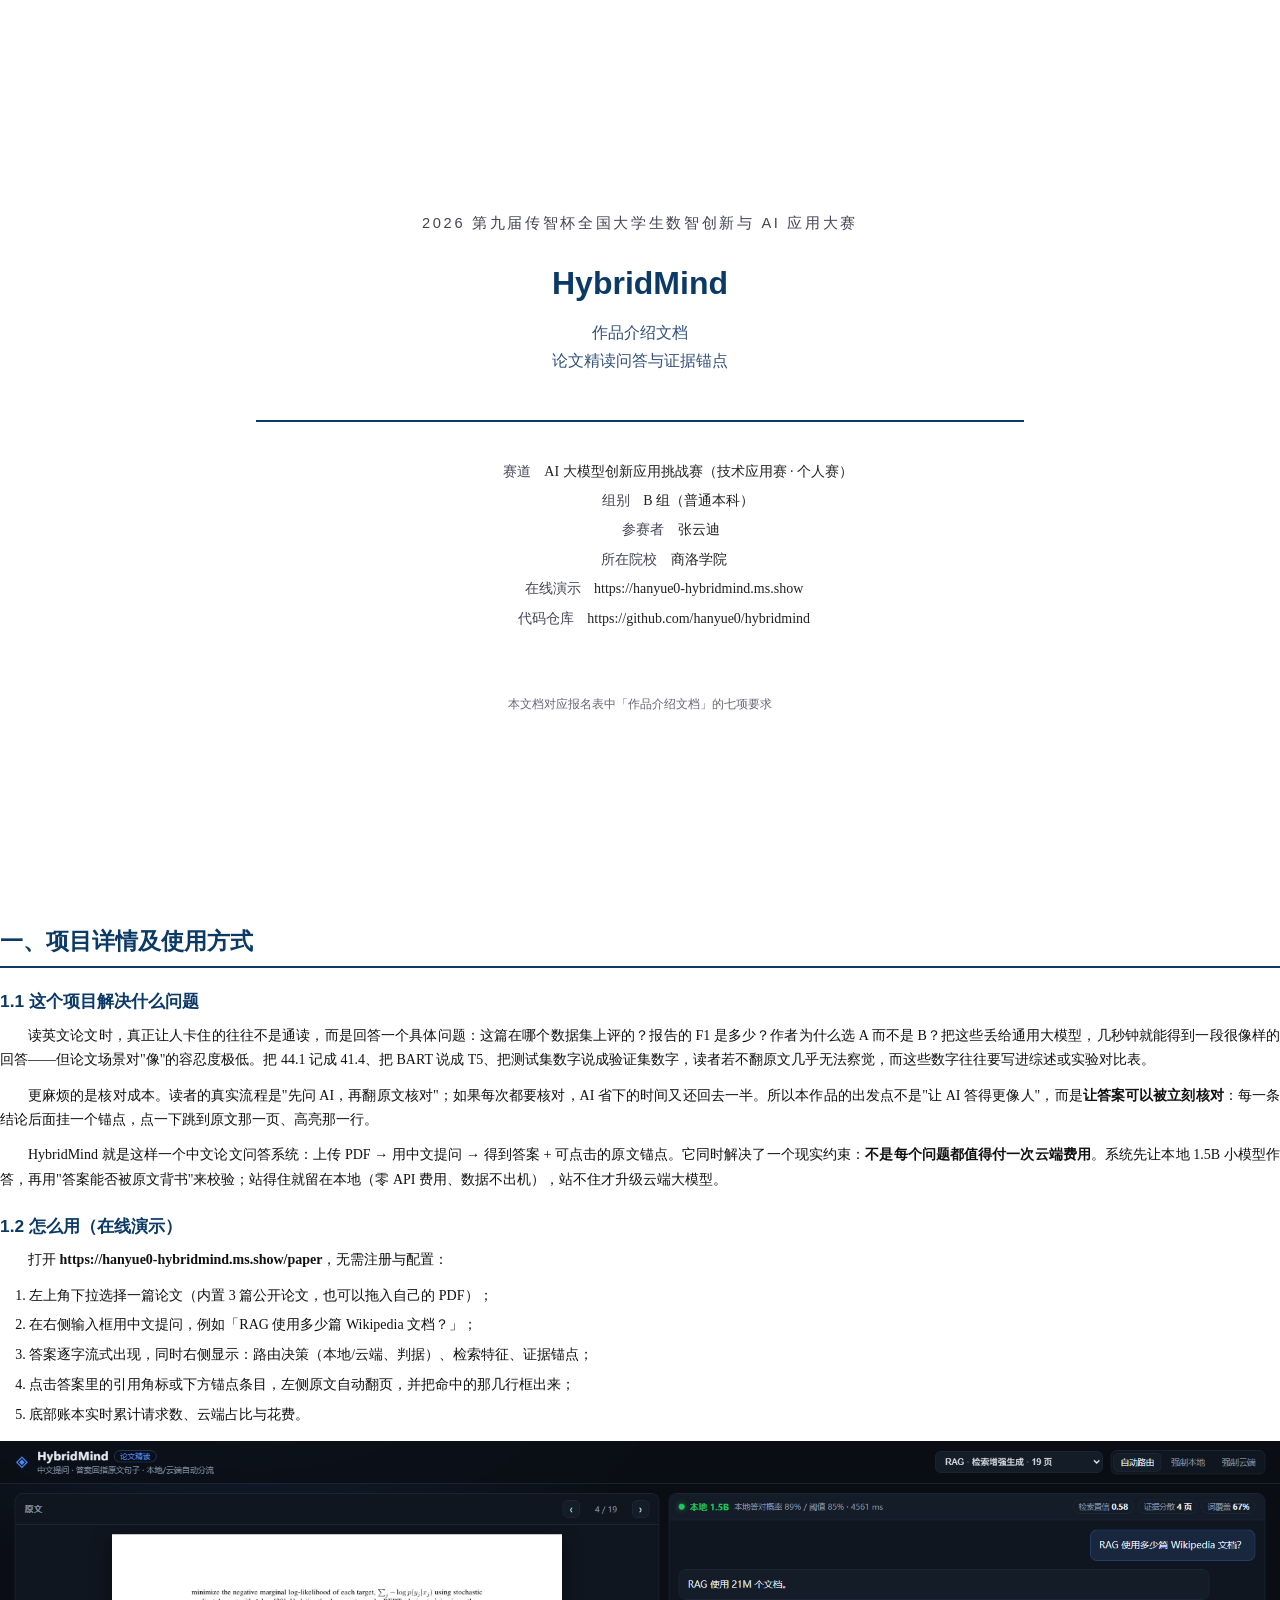
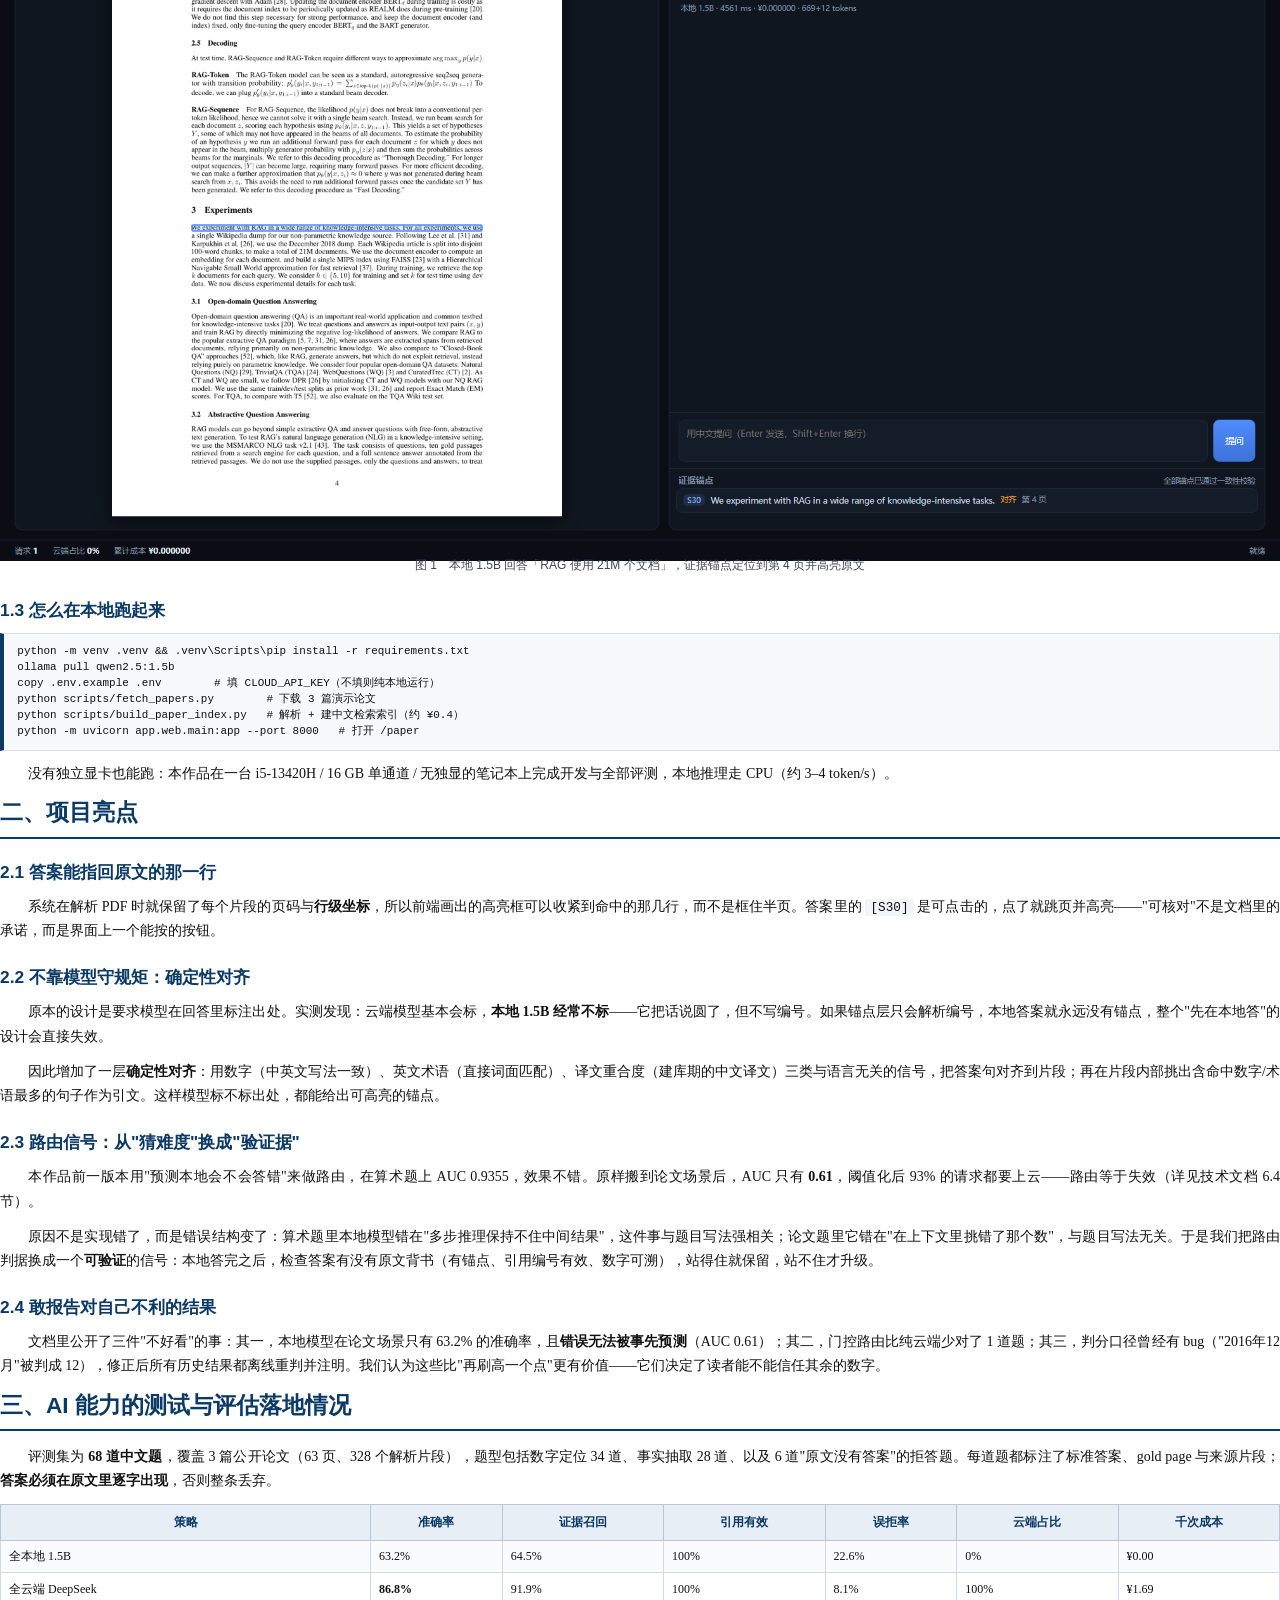
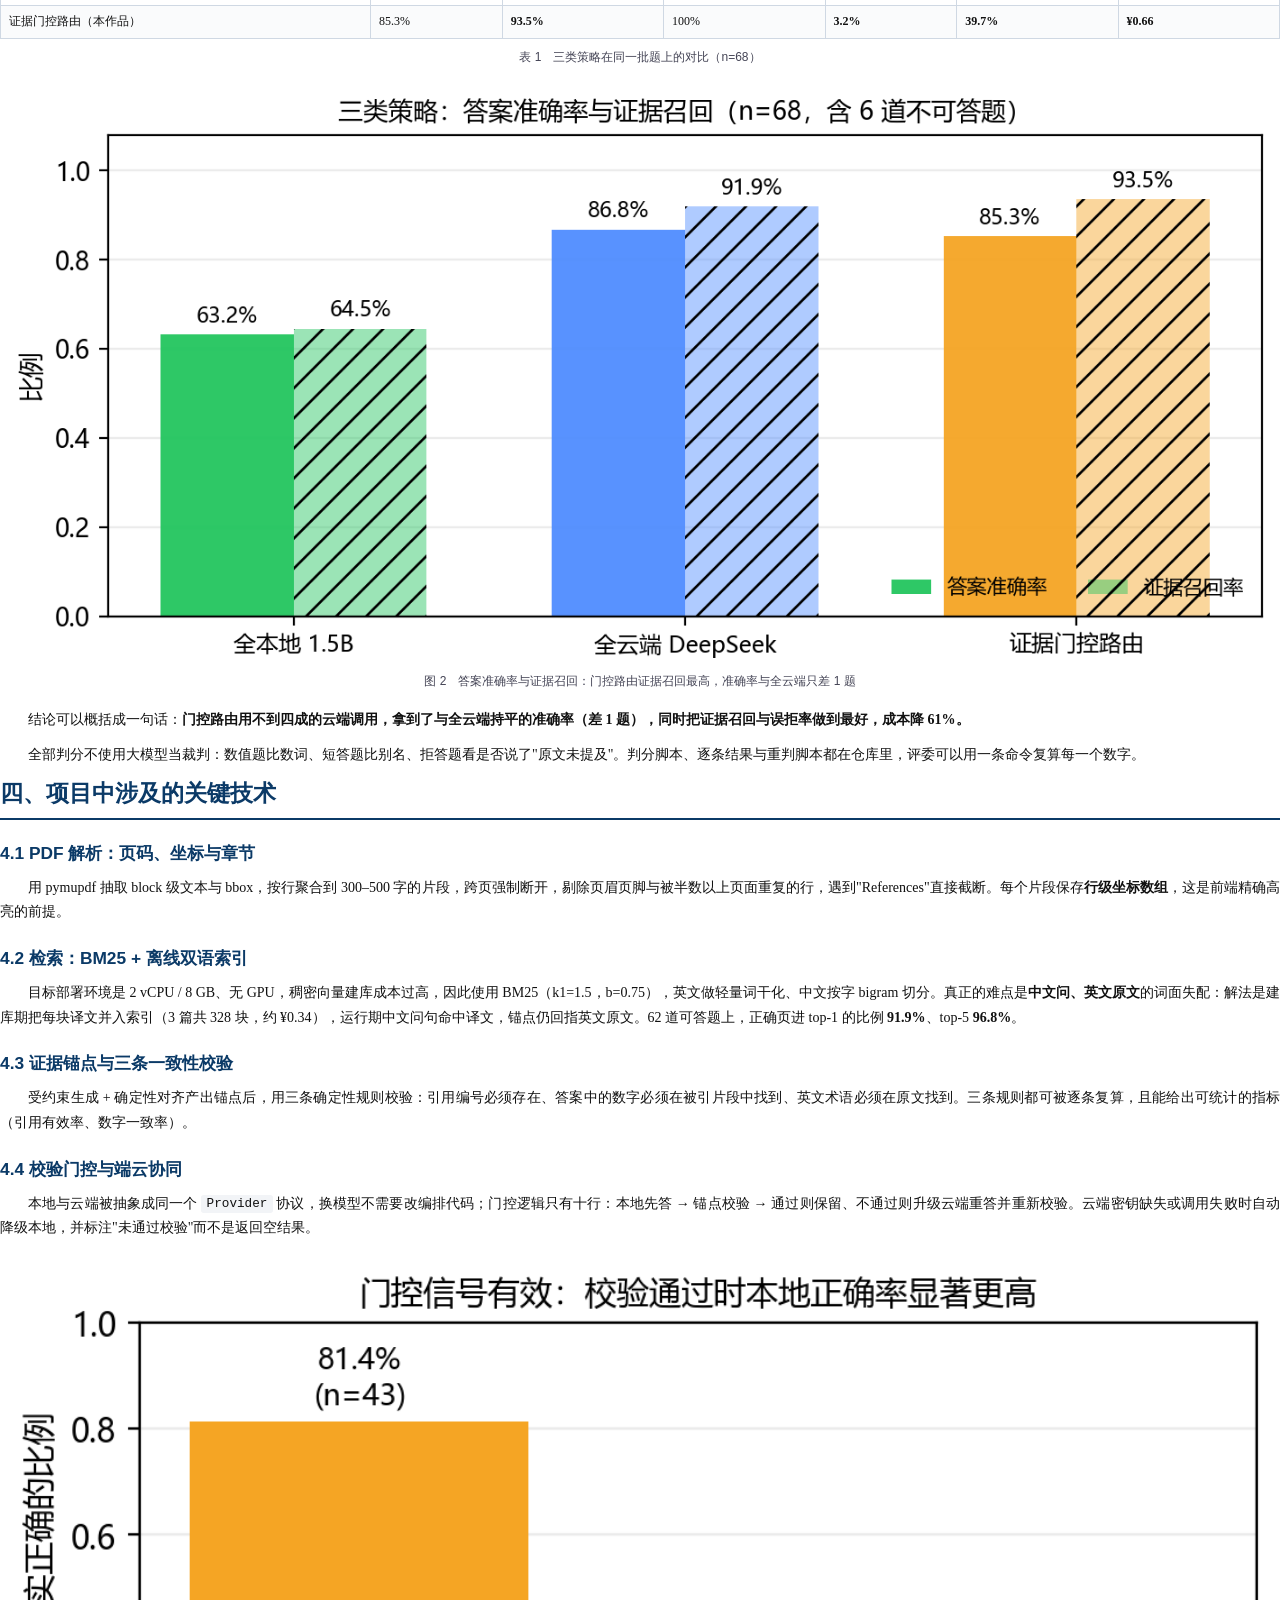
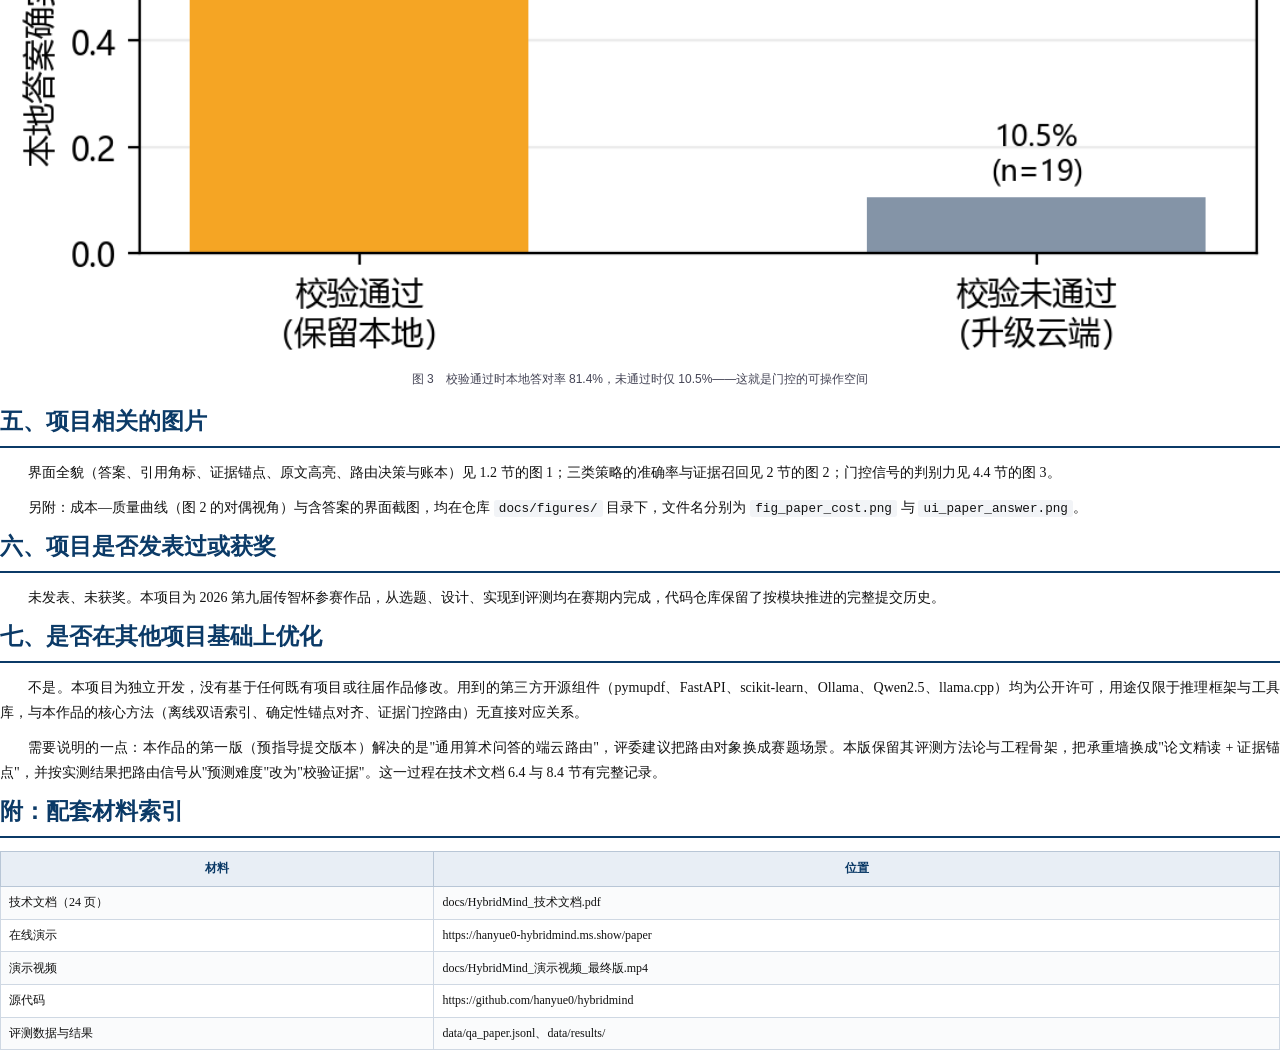
==== commit 03c320b3: "docs: 技术文档补界面截图（24 页），同步作品介绍、README 与提交包" ====
--- a/docs/intro/intro.html
+++ b/docs/intro/intro.html
@@ -1,4 +1,4 @@
-<!DOCTYPE html>
+﻿<!DOCTYPE html>
 <html lang="zh-CN">
 <head>
 <meta charset="utf-8">
@@ -162,7 +162,7 @@
 
 <table>
 <tr><th>材料</th><th>位置</th></tr>
-<tr><td>技术文档（23 页）</td><td>docs/HybridMind_技术文档.pdf</td></tr>
+<tr><td>技术文档（24 页）</td><td>docs/HybridMind_技术文档.pdf</td></tr>
 <tr><td>在线演示</td><td>https://hanyue0-hybridmind.ms.show/paper</td></tr>
 <tr><td>演示视频</td><td>docs/HybridMind_演示视频_最终版.mp4</td></tr>
 <tr><td>源代码</td><td>https://github.com/hanyue0/hybridmind</td></tr>
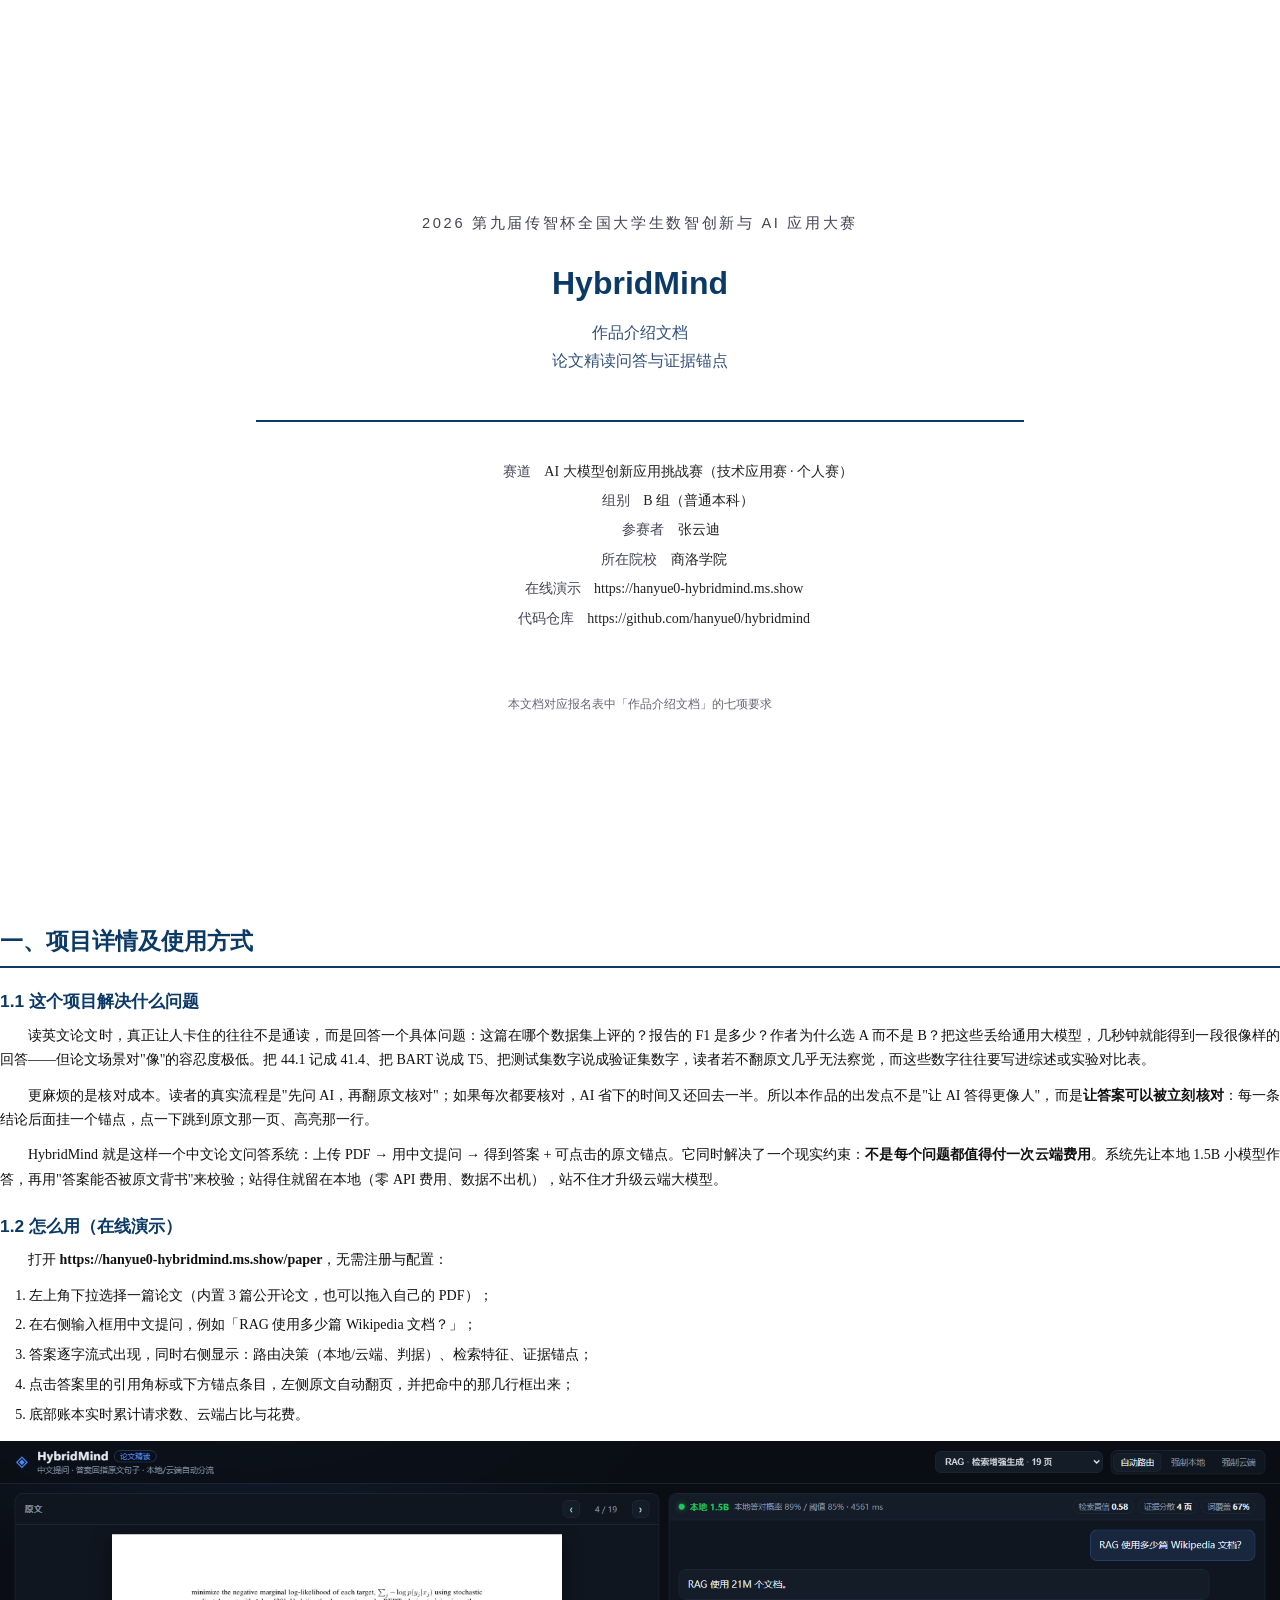
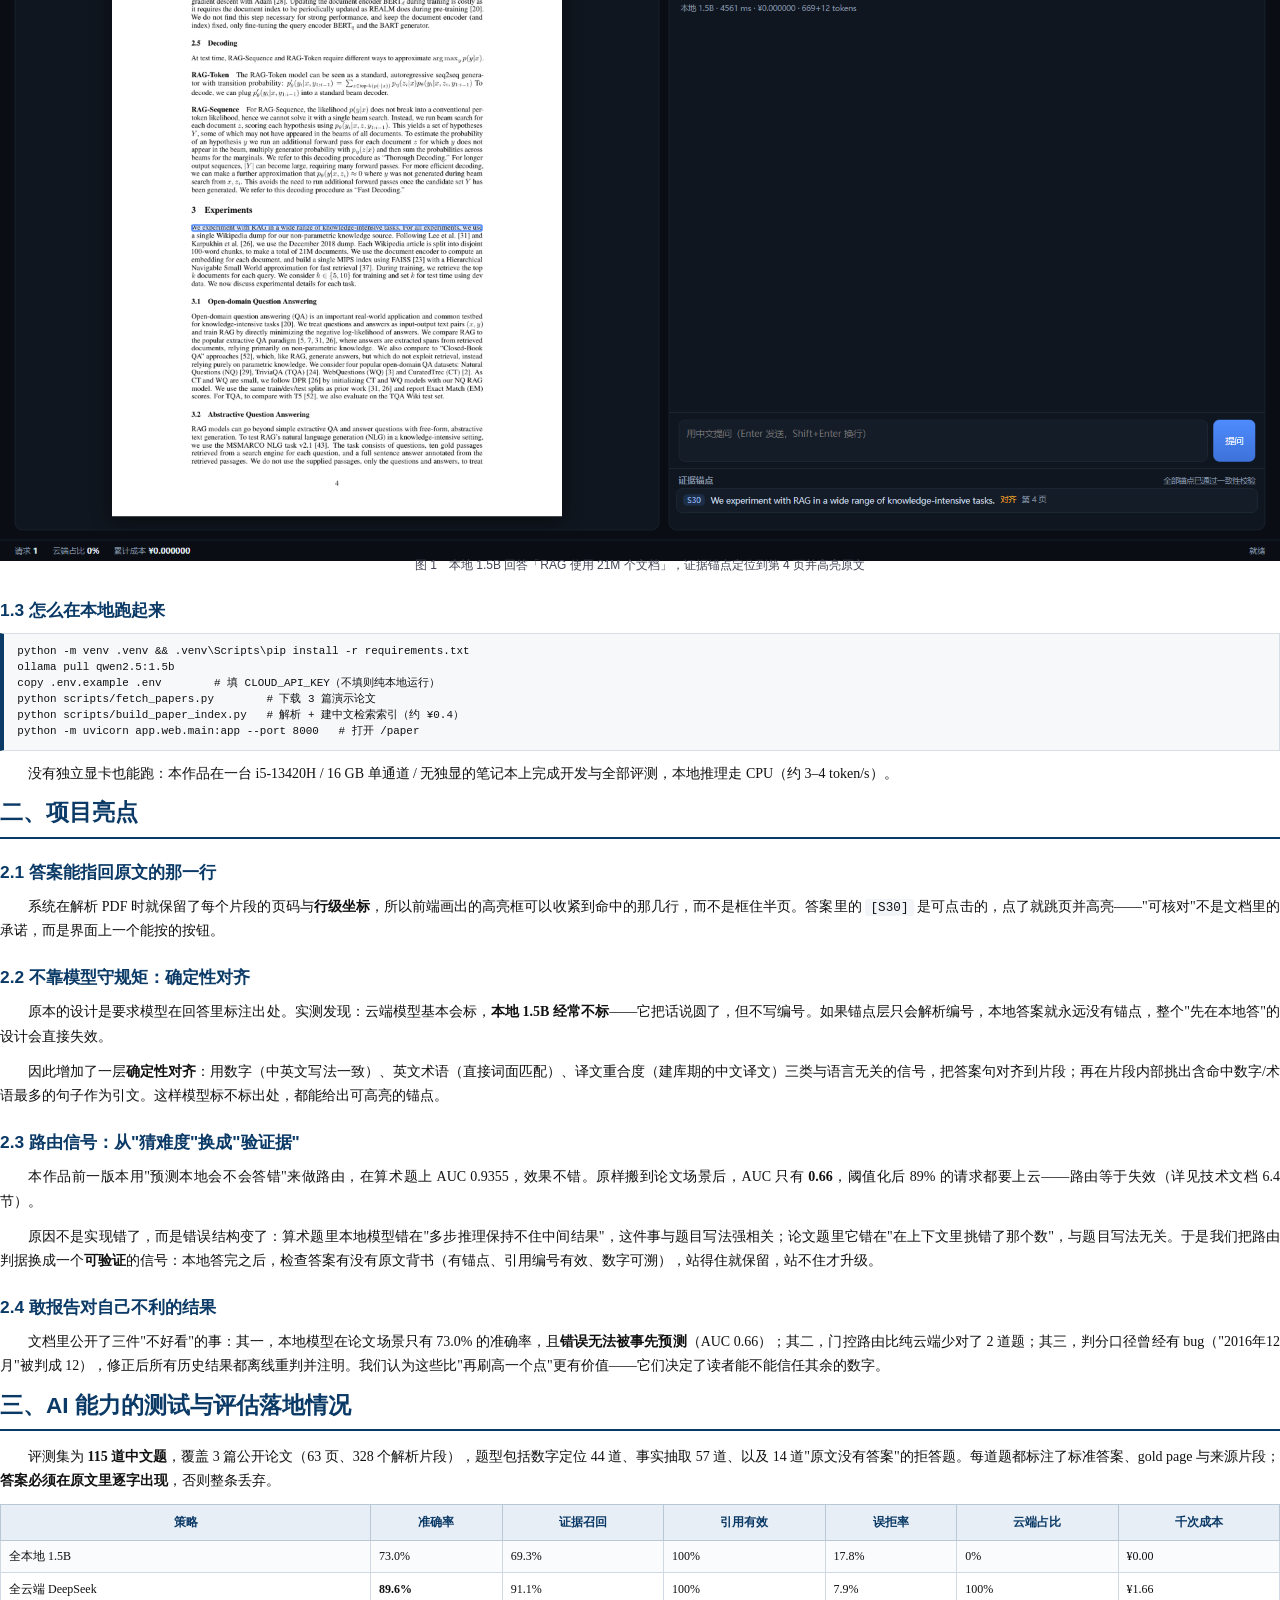
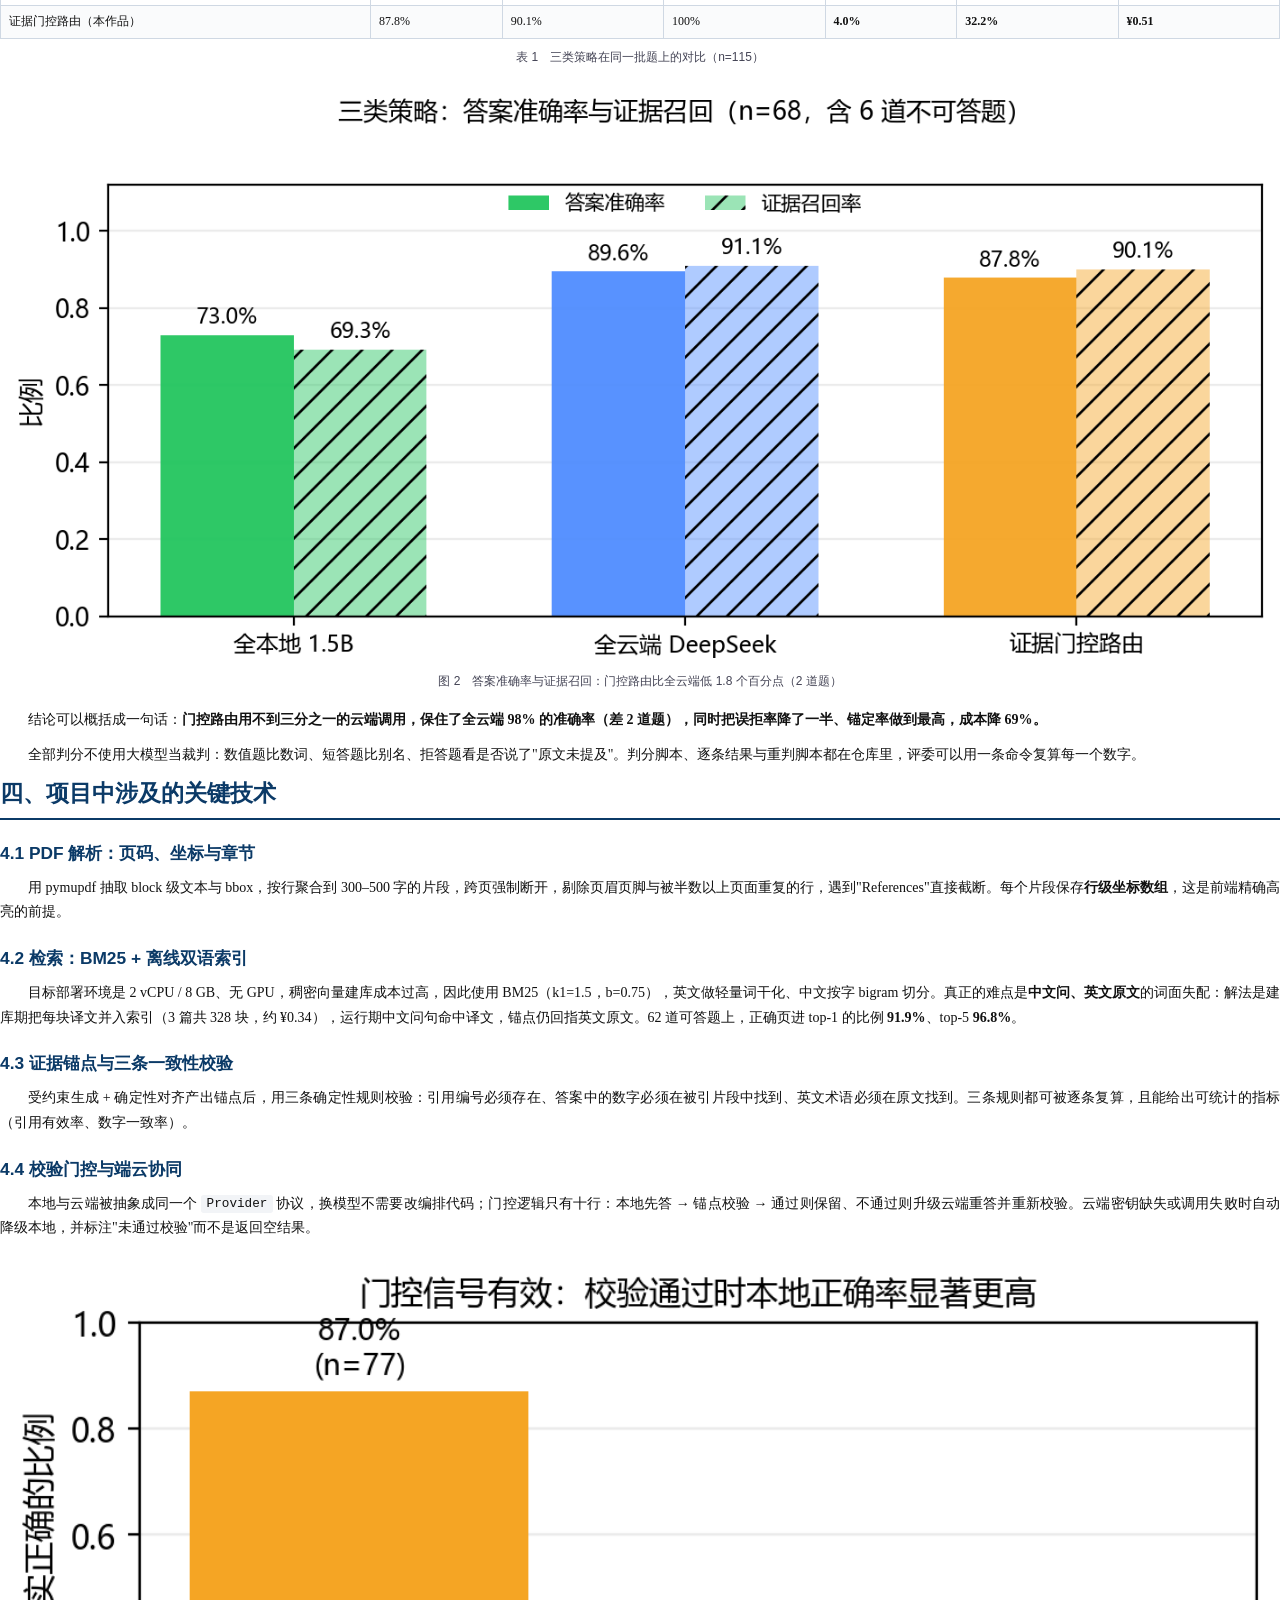
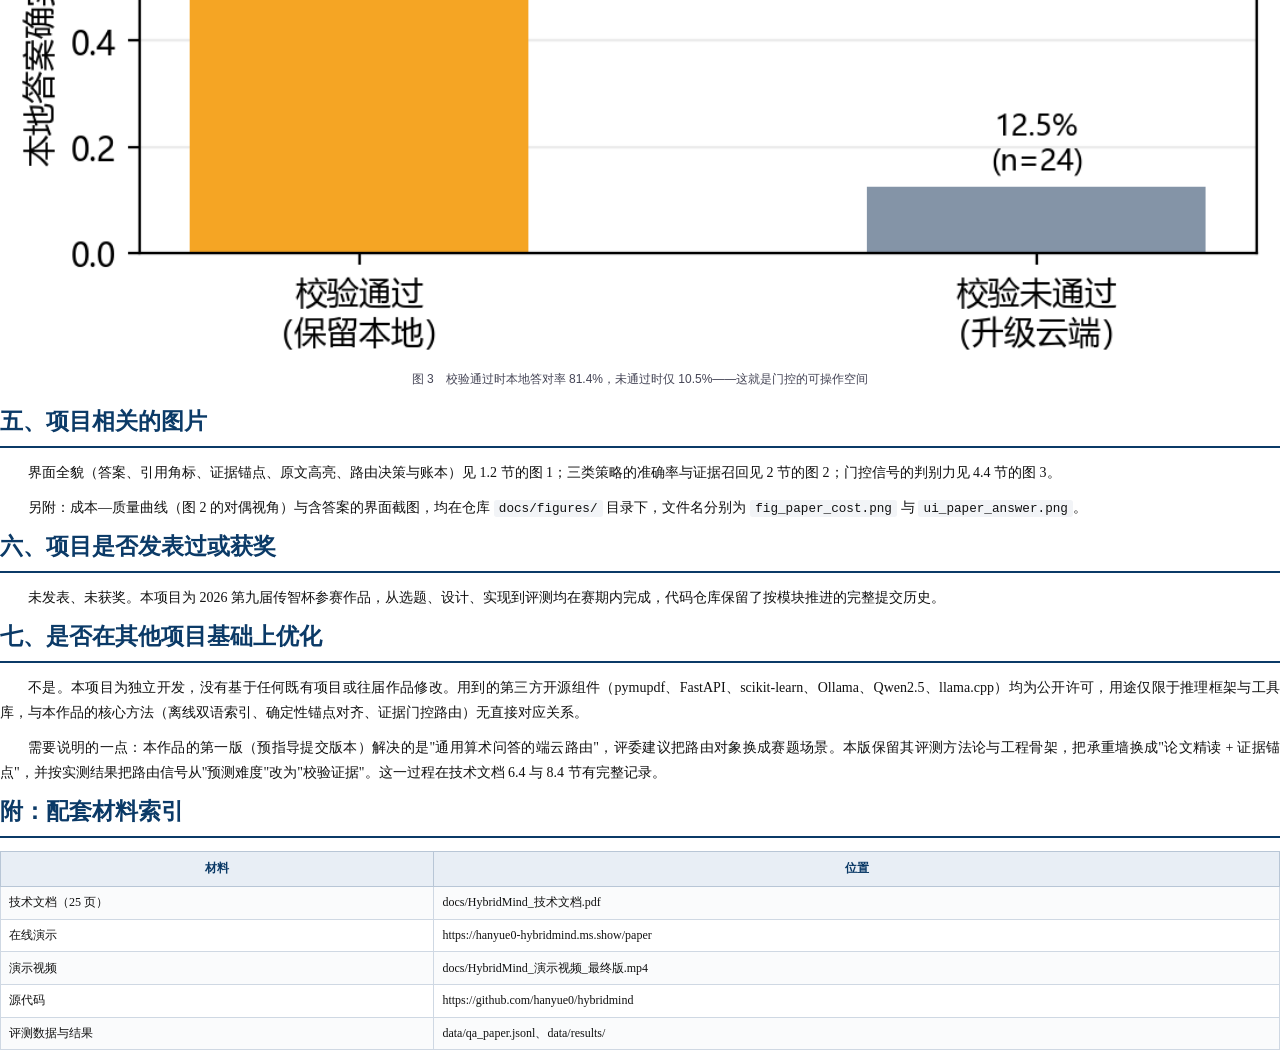
==== commit f466198d: "feat(eval): 评测集扩到 115 题，修正判分与别名，文档/视频同步更新 - 题量 68→115（44 数字 / 57 事实 / 14 不可答）：第二轮跨句出题 + 12 道人工专有名词题 " ====
--- a/docs/intro/intro.html
+++ b/docs/intro/intro.html
@@ -1,4 +1,4 @@
-﻿<!DOCTYPE html>
+<!DOCTYPE html>
 <html lang="zh-CN">
 <head>
 <meta charset="utf-8">
@@ -78,34 +78,34 @@
 
 <h2>2.3 路由信号：从"猜难度"换成"验证据"</h2>
 
-<p class="lead">本作品前一版本用"预测本地会不会答错"来做路由，在算术题上 AUC 0.9355，效果不错。原样搬到论文场景后，AUC 只有 <b>0.61</b>，阈值化后 93% 的请求都要上云——路由等于失效（详见技术文档 6.4 节）。</p>
+<p class="lead">本作品前一版本用"预测本地会不会答错"来做路由，在算术题上 AUC 0.9355，效果不错。原样搬到论文场景后，AUC 只有 <b>0.66</b>，阈值化后 89% 的请求都要上云——路由等于失效（详见技术文档 6.4 节）。</p>
 
 <p class="lead">原因不是实现错了，而是错误结构变了：算术题里本地模型错在"多步推理保持不住中间结果"，这件事与题目写法强相关；论文题里它错在"在上下文里挑错了那个数"，与题目写法无关。于是我们把路由判据换成一个<b>可验证</b>的信号：本地答完之后，检查答案有没有原文背书（有锚点、引用编号有效、数字可溯），站得住就保留，站不住才升级。</p>
 
 <h2>2.4 敢报告对自己不利的结果</h2>
 
-<p class="lead">文档里公开了三件"不好看"的事：其一，本地模型在论文场景只有 63.2% 的准确率，且<b>错误无法被事先预测</b>（AUC 0.61）；其二，门控路由比纯云端少对了 1 道题；其三，判分口径曾经有 bug（"2016年12月"被判成 12），修正后所有历史结果都离线重判并注明。我们认为这些比"再刷高一个点"更有价值——它们决定了读者能不能信任其余的数字。</p>
+<p class="lead">文档里公开了三件"不好看"的事：其一，本地模型在论文场景只有 73.0% 的准确率，且<b>错误无法被事先预测</b>（AUC 0.66）；其二，门控路由比纯云端少对了 2 道题；其三，判分口径曾经有 bug（"2016年12月"被判成 12），修正后所有历史结果都离线重判并注明。我们认为这些比"再刷高一个点"更有价值——它们决定了读者能不能信任其余的数字。</p>
 </section>
 
 <section>
 <h1>三、AI 能力的测试与评估落地情况</h1>
 
-<p class="lead">评测集为 <b>68 道中文题</b>，覆盖 3 篇公开论文（63 页、328 个解析片段），题型包括数字定位 34 道、事实抽取 28 道、以及 6 道"原文没有答案"的拒答题。每道题都标注了标准答案、gold page 与来源片段；<b>答案必须在原文里逐字出现</b>，否则整条丢弃。</p>
+<p class="lead">评测集为 <b>115 道中文题</b>，覆盖 3 篇公开论文（63 页、328 个解析片段），题型包括数字定位 44 道、事实抽取 57 道、以及 14 道"原文没有答案"的拒答题。每道题都标注了标准答案、gold page 与来源片段；<b>答案必须在原文里逐字出现</b>，否则整条丢弃。</p>
 
 <table>
 <tr><th>策略</th><th>准确率</th><th>证据召回</th><th>引用有效</th><th>误拒率</th><th>云端占比</th><th>千次成本</th></tr>
-<tr><td>全本地 1.5B</td><td>63.2%</td><td>64.5%</td><td>100%</td><td>22.6%</td><td>0%</td><td>¥0.00</td></tr>
-<tr><td>全云端 DeepSeek</td><td><b>86.8%</b></td><td>91.9%</td><td>100%</td><td>8.1%</td><td>100%</td><td>¥1.69</td></tr>
-<tr><td>证据门控路由（本作品）</td><td>85.3%</td><td><b>93.5%</b></td><td>100%</td><td><b>3.2%</b></td><td><b>39.7%</b></td><td><b>¥0.66</b></td></tr>
+<tr><td>全本地 1.5B</td><td>73.0%</td><td>69.3%</td><td>100%</td><td>17.8%</td><td>0%</td><td>¥0.00</td></tr>
+<tr><td>全云端 DeepSeek</td><td><b>89.6%</b></td><td>91.1%</td><td>100%</td><td>7.9%</td><td>100%</td><td>¥1.66</td></tr>
+<tr><td>证据门控路由（本作品）</td><td>87.8%</td><td>90.1%</td><td>100%</td><td><b>4.0%</b></td><td><b>32.2%</b></td><td><b>¥0.51</b></td></tr>
 </table>
-<div class="caption">表 1　三类策略在同一批题上的对比（n=68）</div>
+<div class="caption">表 1　三类策略在同一批题上的对比（n=115）</div>
 
 <figure>
 <img src="../figures/fig_paper_strategies.png" alt="准确率与证据召回对比">
-<div class="caption">图 2　答案准确率与证据召回：门控路由证据召回最高，准确率与全云端只差 1 题</div>
+<div class="caption">图 2　答案准确率与证据召回：门控路由比全云端低 1.8 个百分点（2 道题）</div>
 </figure>
 
-<p class="lead">结论可以概括成一句话：<b>门控路由用不到四成的云端调用，拿到了与全云端持平的准确率（差 1 题），同时把证据召回与误拒率做到最好，成本降 61%。</b></p>
+<p class="lead">结论可以概括成一句话：<b>门控路由用不到三分之一的云端调用，保住了全云端 98% 的准确率（差 2 道题），同时把误拒率降了一半、锚定率做到最高，成本降 69%。</b></p>
 
 <p class="lead">全部判分不使用大模型当裁判：数值题比数词、短答题比别名、拒答题看是否说了"原文未提及"。判分脚本、逐条结果与重判脚本都在仓库里，评委可以用一条命令复算每一个数字。</p>
 </section>
@@ -162,7 +162,7 @@
 
 <table>
 <tr><th>材料</th><th>位置</th></tr>
-<tr><td>技术文档（24 页）</td><td>docs/HybridMind_技术文档.pdf</td></tr>
+<tr><td>技术文档（25 页）</td><td>docs/HybridMind_技术文档.pdf</td></tr>
 <tr><td>在线演示</td><td>https://hanyue0-hybridmind.ms.show/paper</td></tr>
 <tr><td>演示视频</td><td>docs/HybridMind_演示视频_最终版.mp4</td></tr>
 <tr><td>源代码</td><td>https://github.com/hanyue0/hybridmind</td></tr>
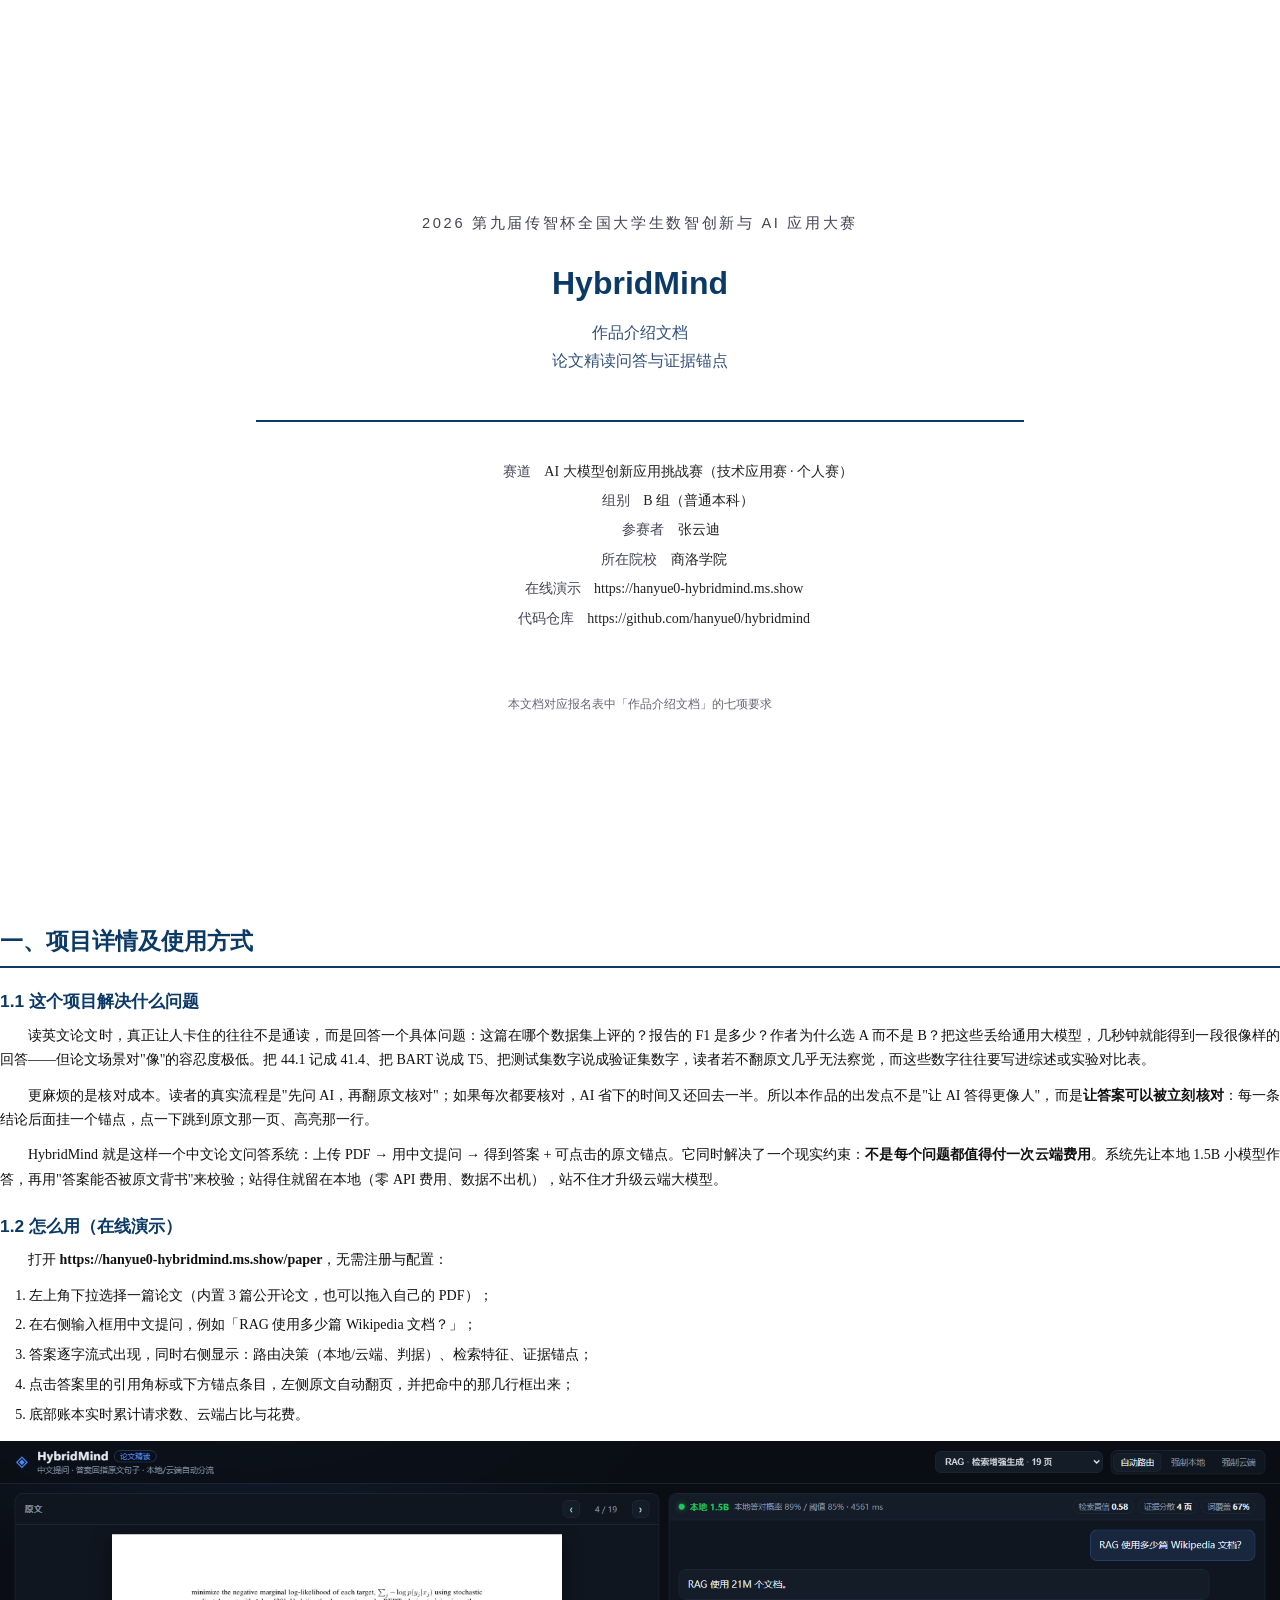
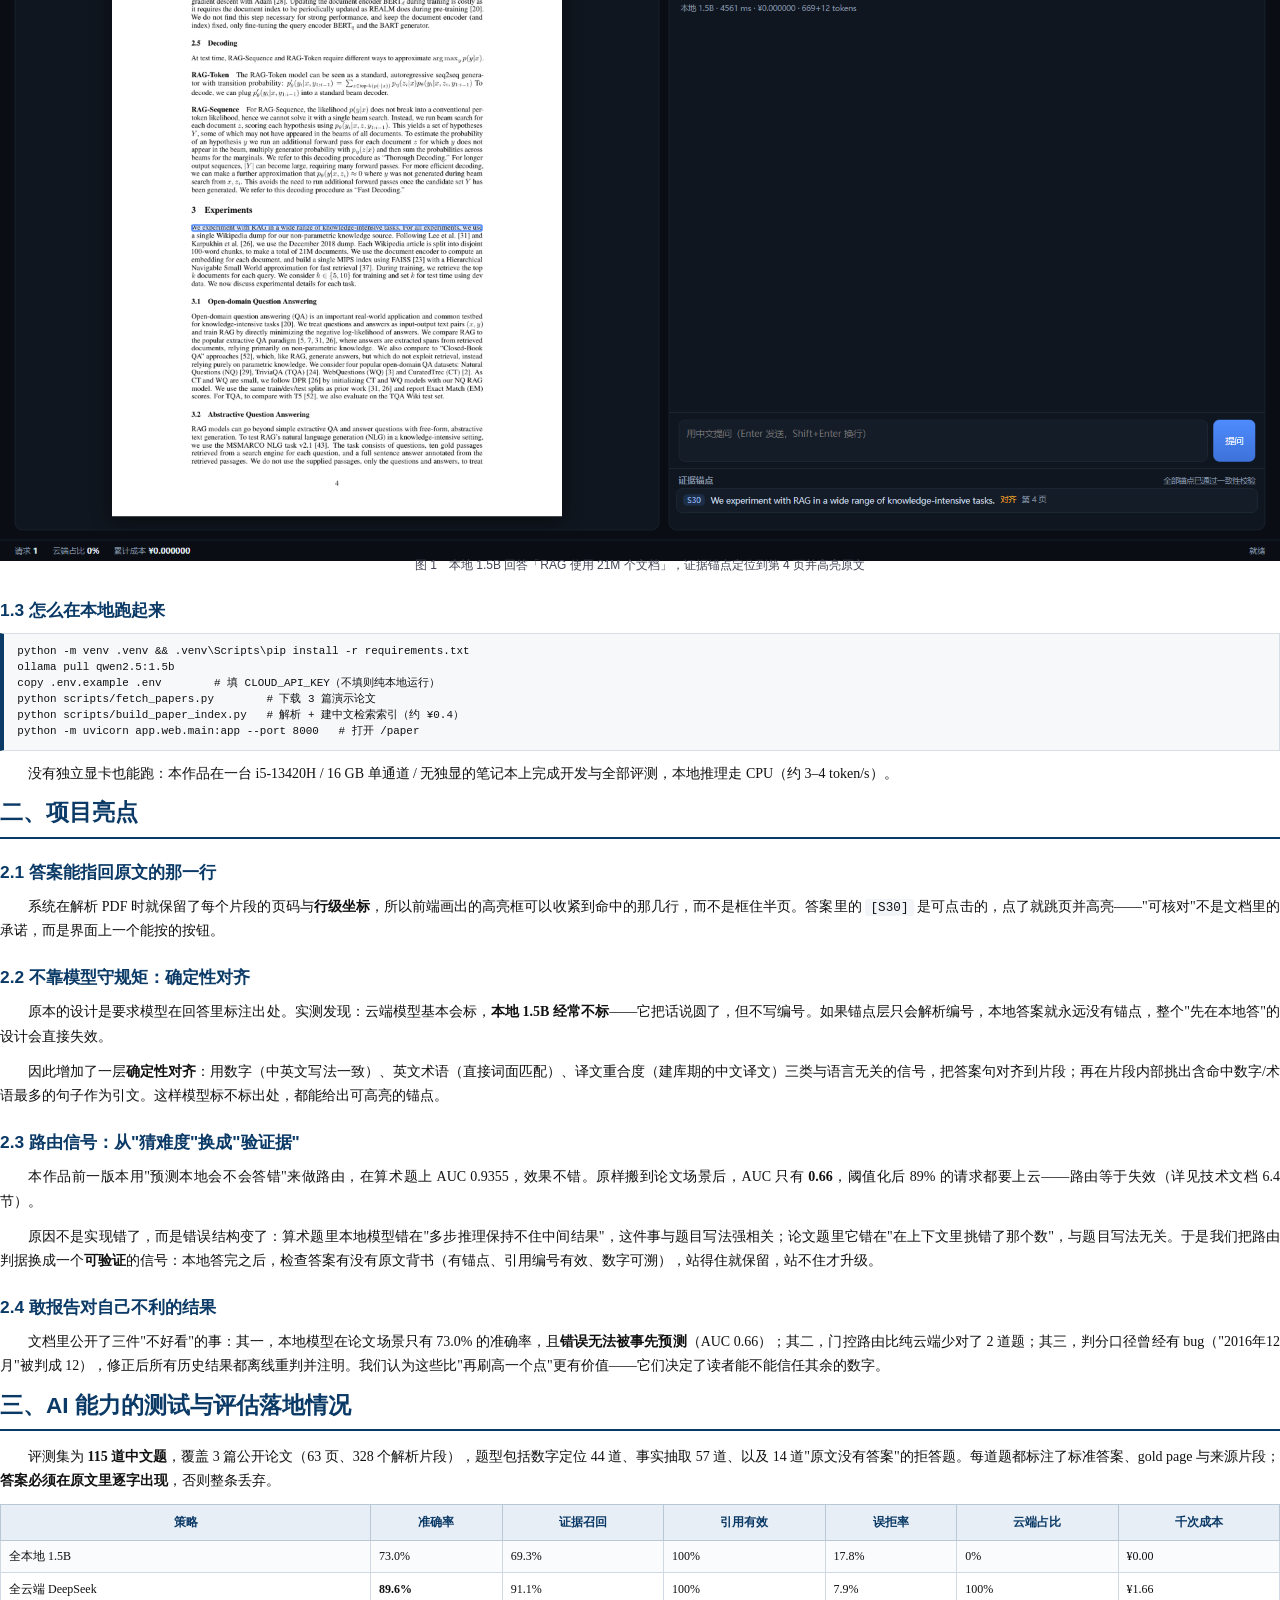
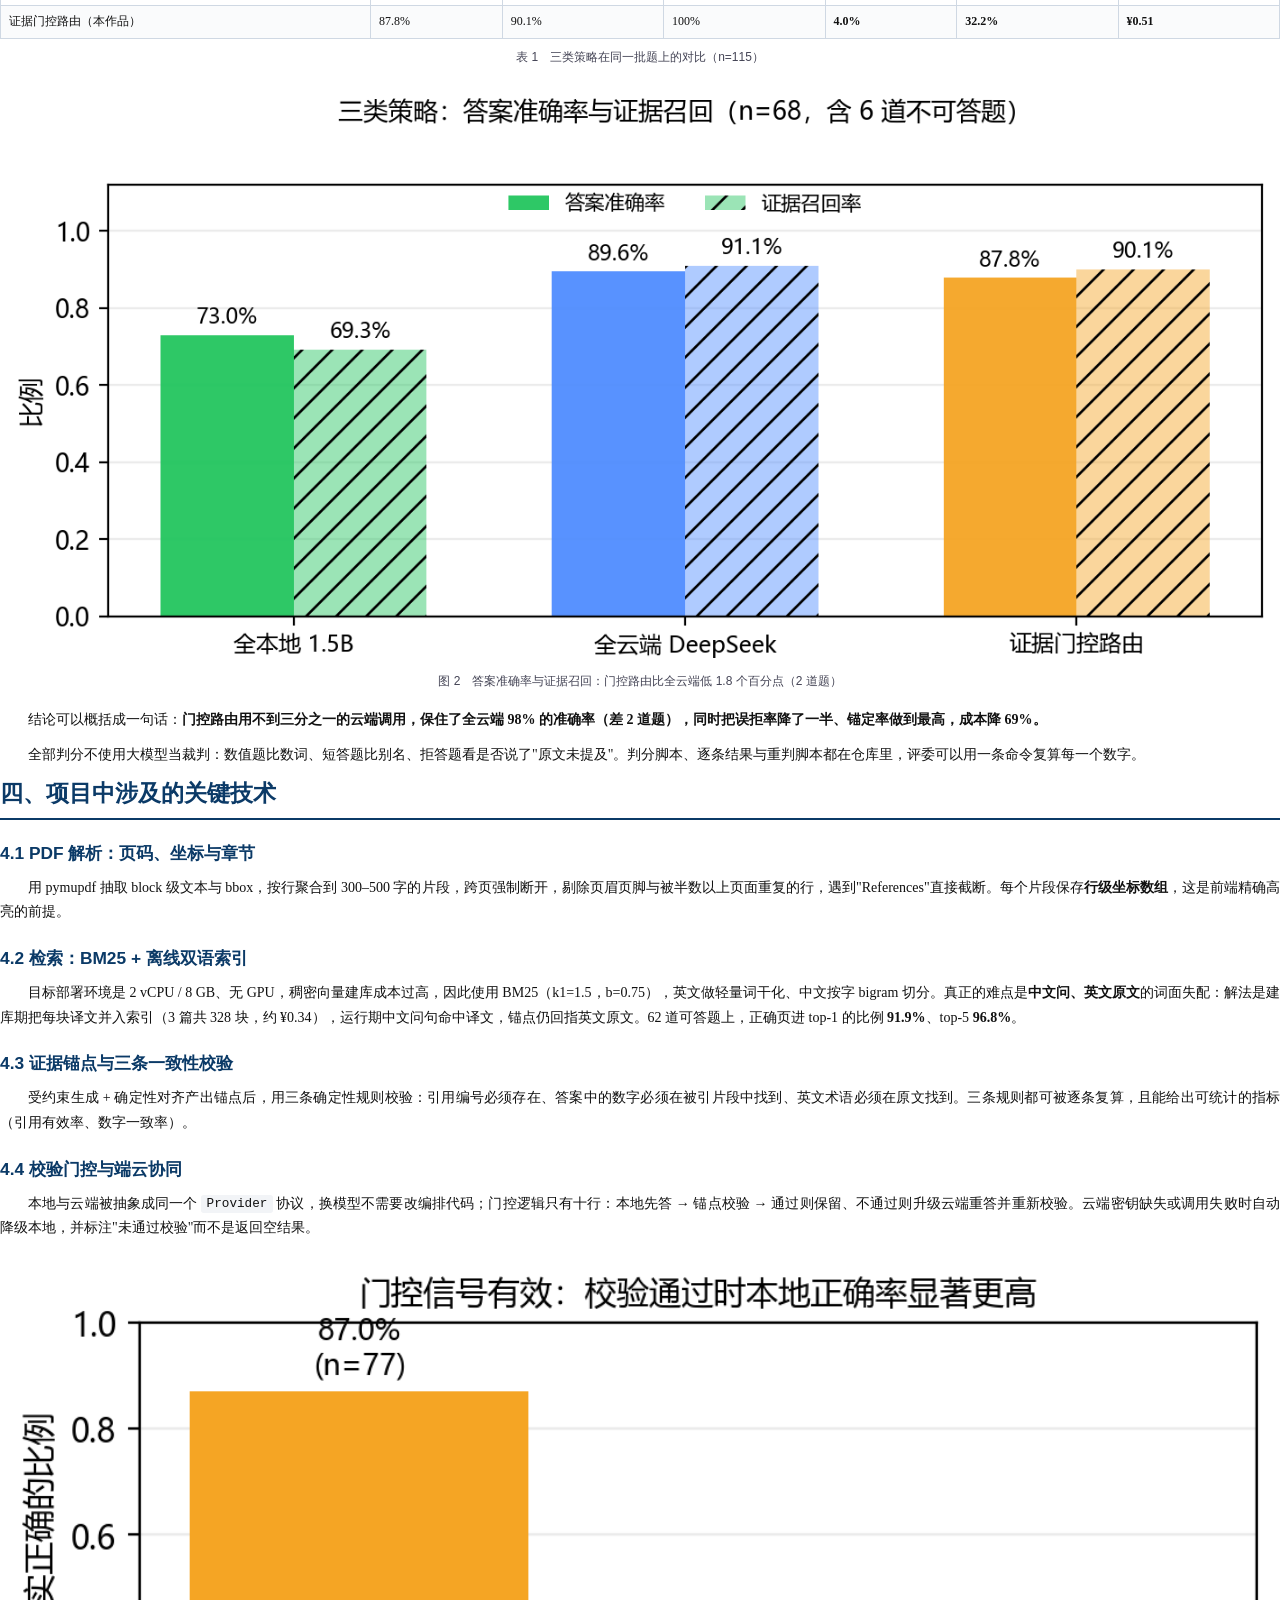
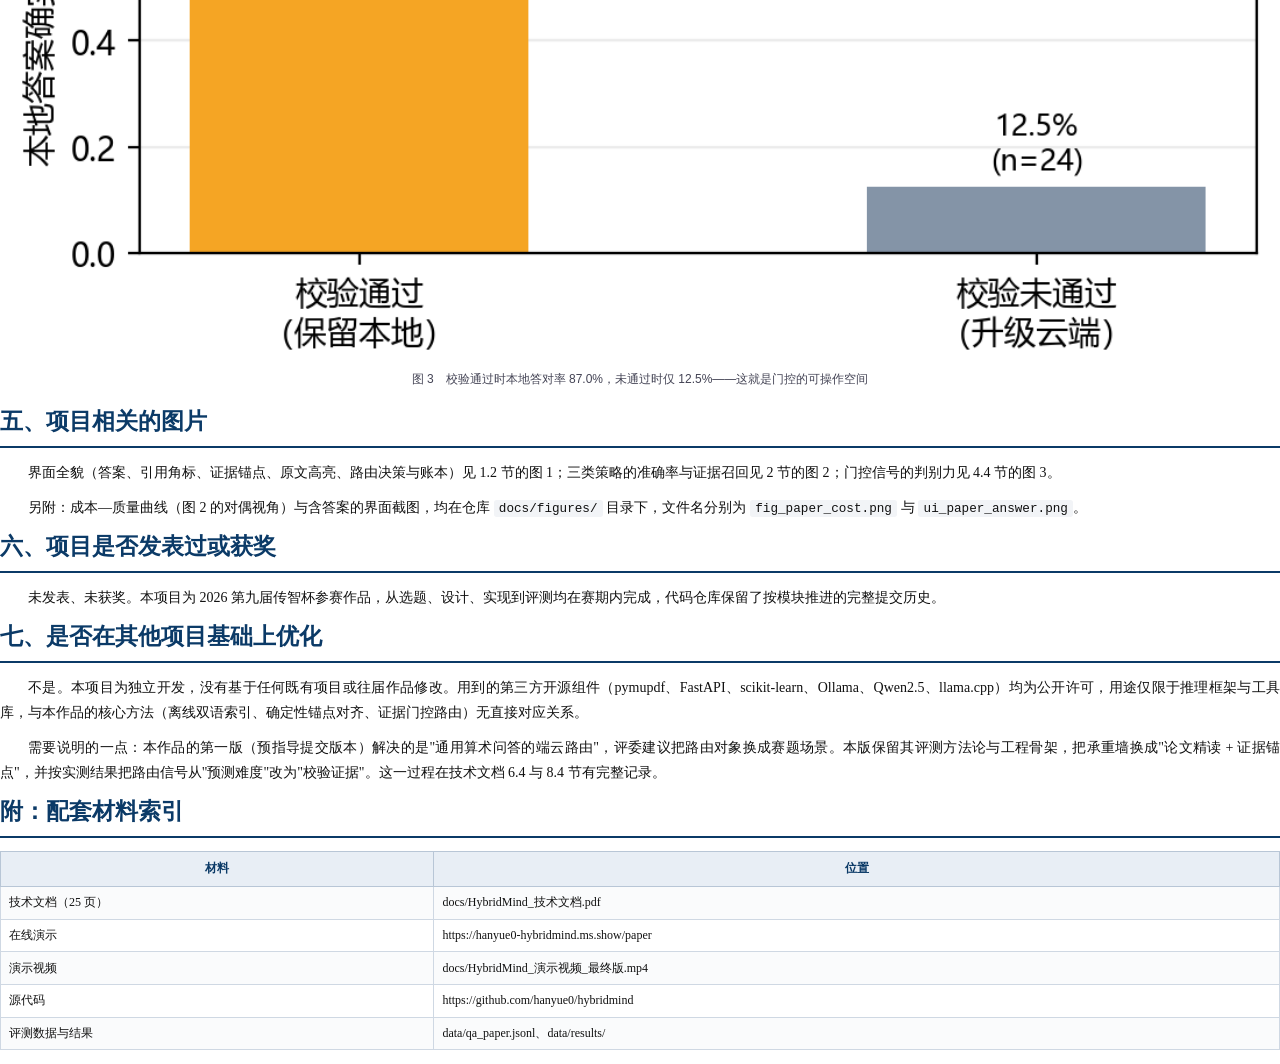
==== commit 9a8c2163: "docs: 修正扩题后残留的旧数字（81.4/10.5、68 题、AUC 0.61、24 页）" ====
--- a/docs/intro/intro.html
+++ b/docs/intro/intro.html
@@ -131,7 +131,7 @@
 
 <figure>
 <img src="../figures/fig_paper_gate.png" alt="门控信号判别力">
-<div class="caption">图 3　校验通过时本地答对率 81.4%，未通过时仅 10.5%——这就是门控的可操作空间</div>
+<div class="caption">图 3　校验通过时本地答对率 87.0%，未通过时仅 12.5%——这就是门控的可操作空间</div>
 </figure>
 </section>
 
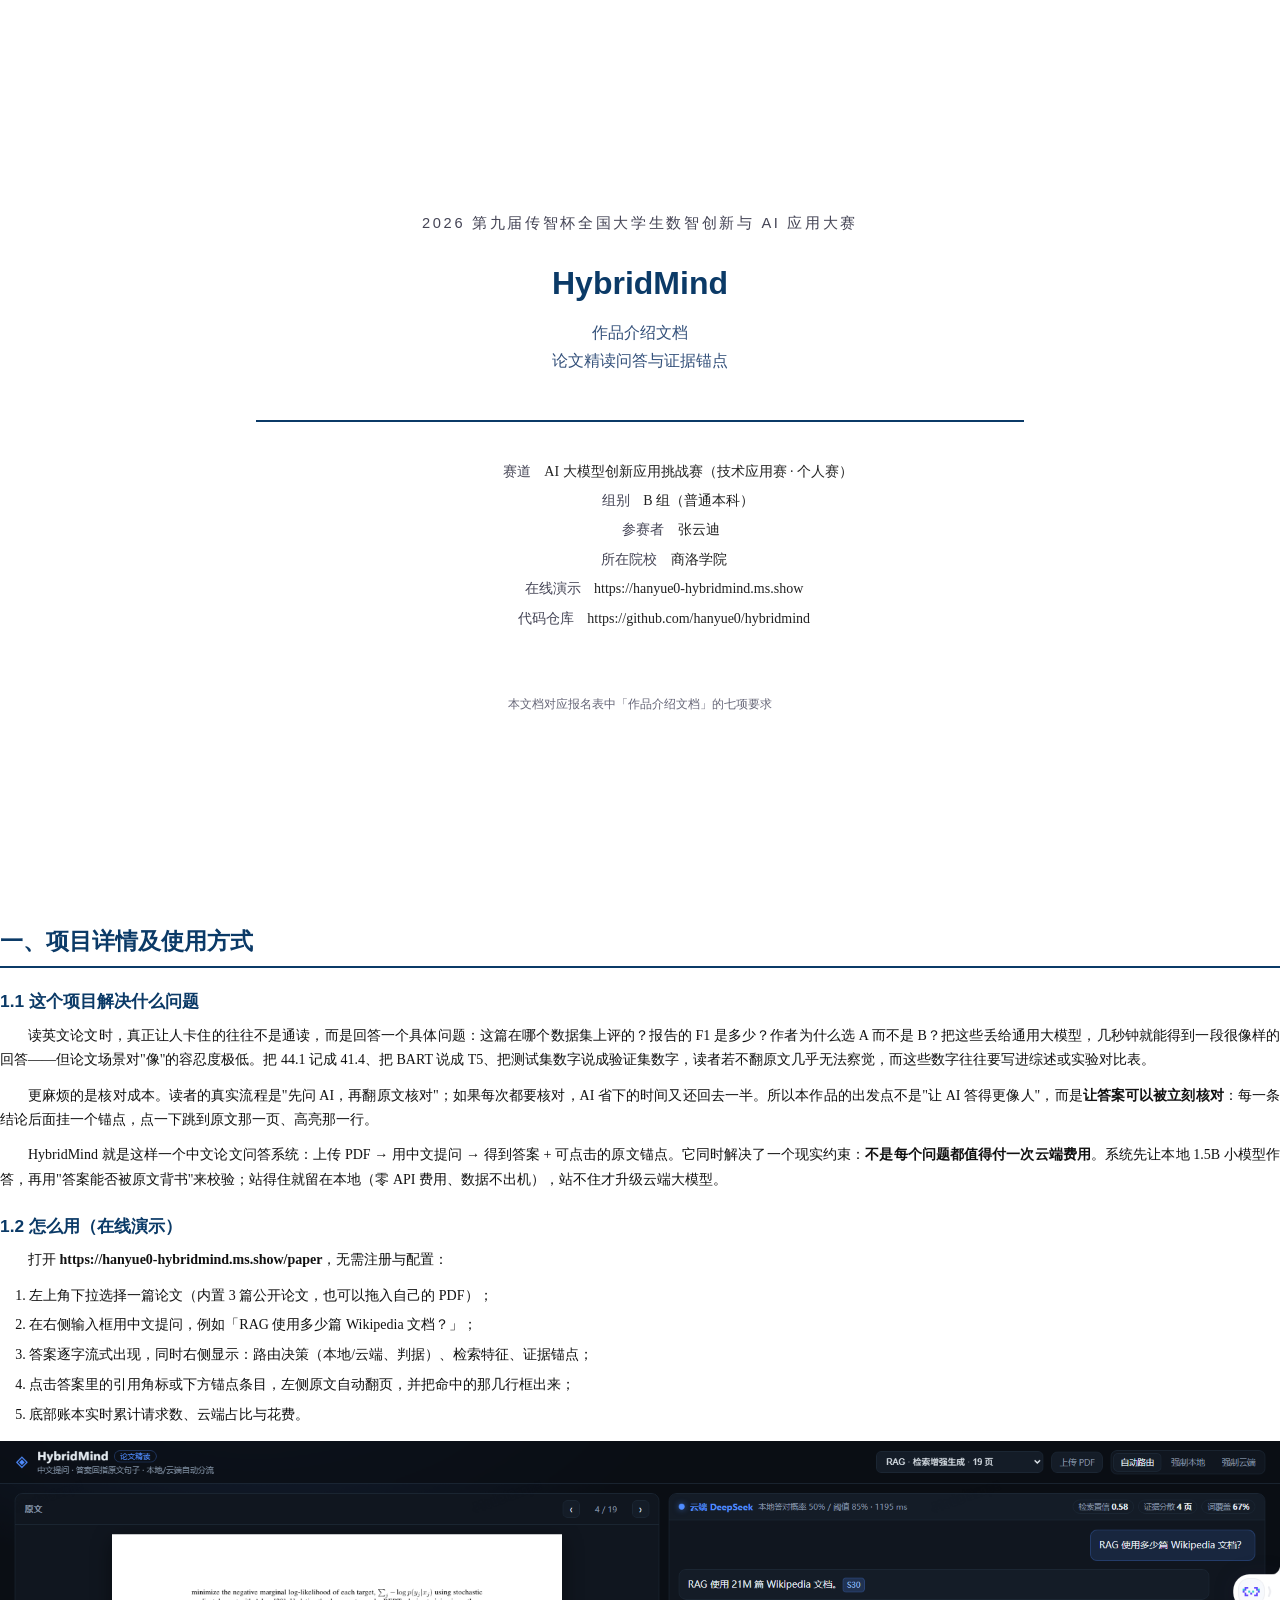
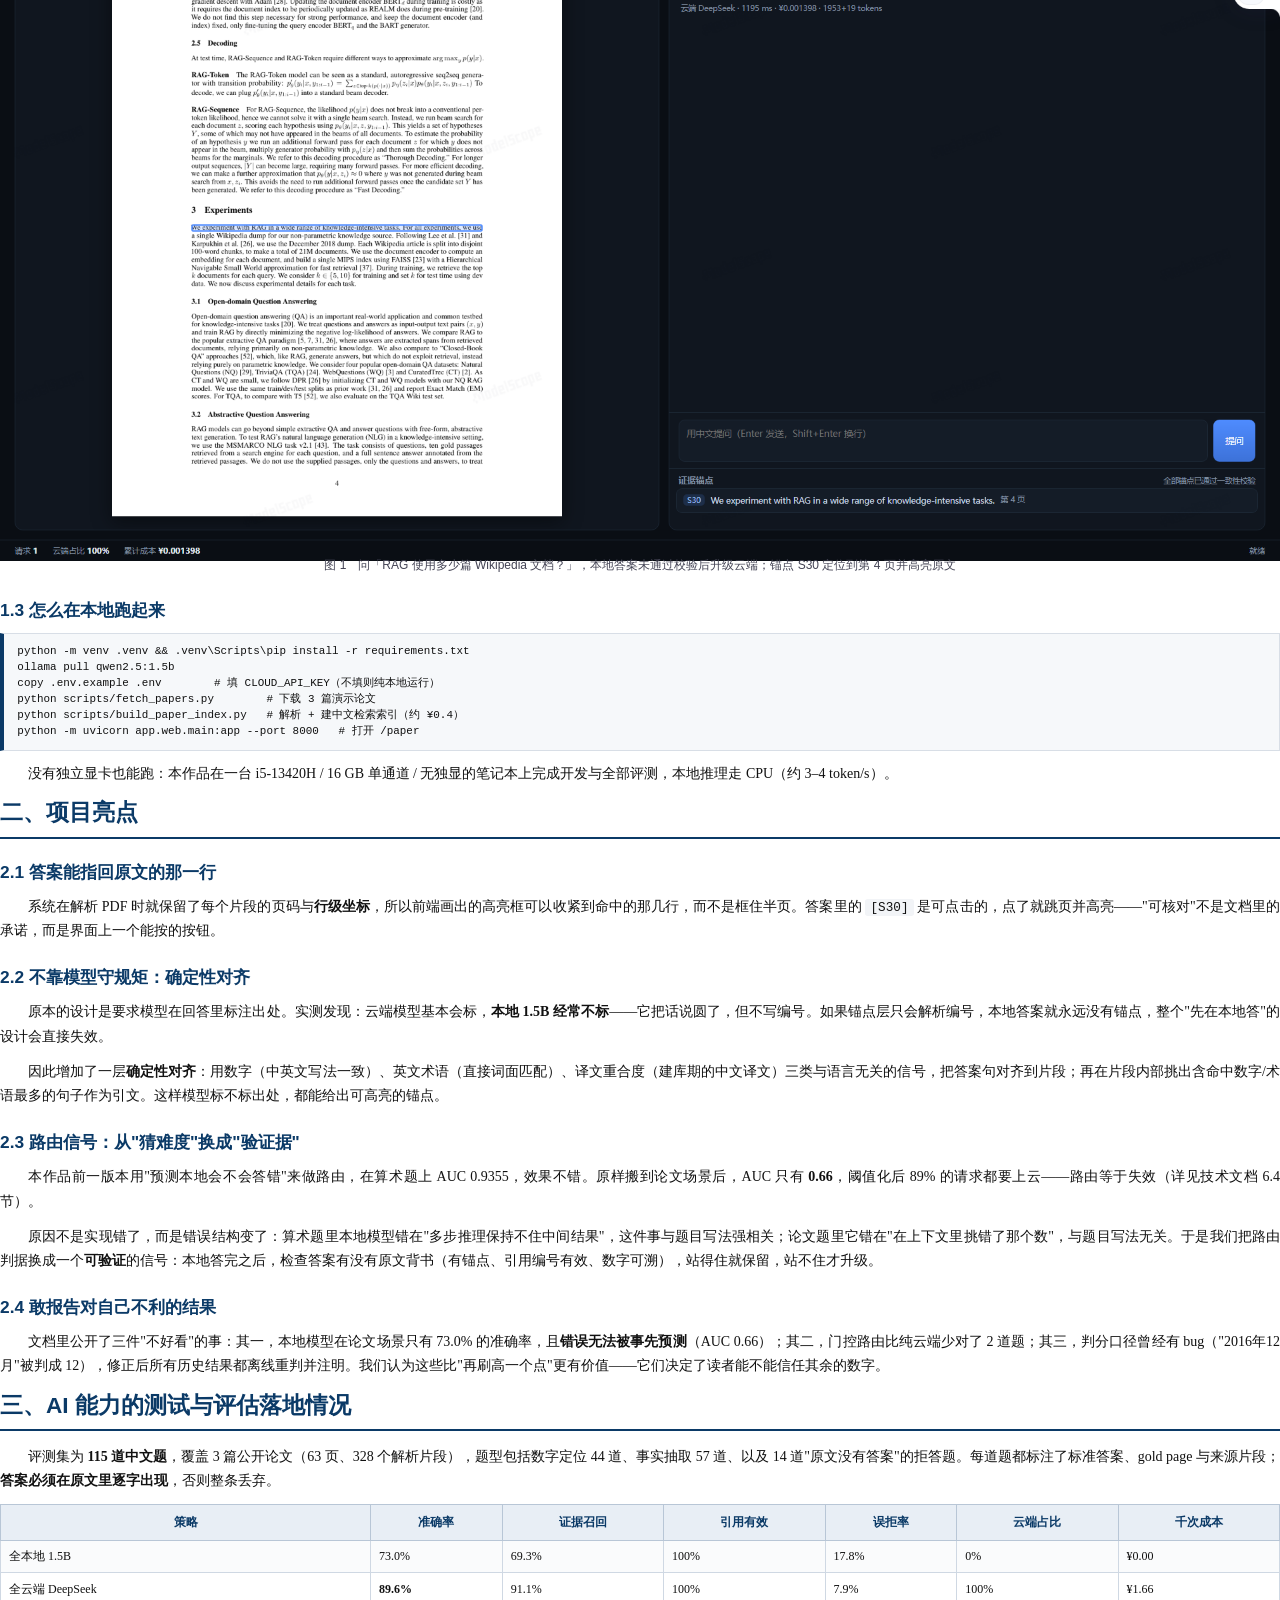
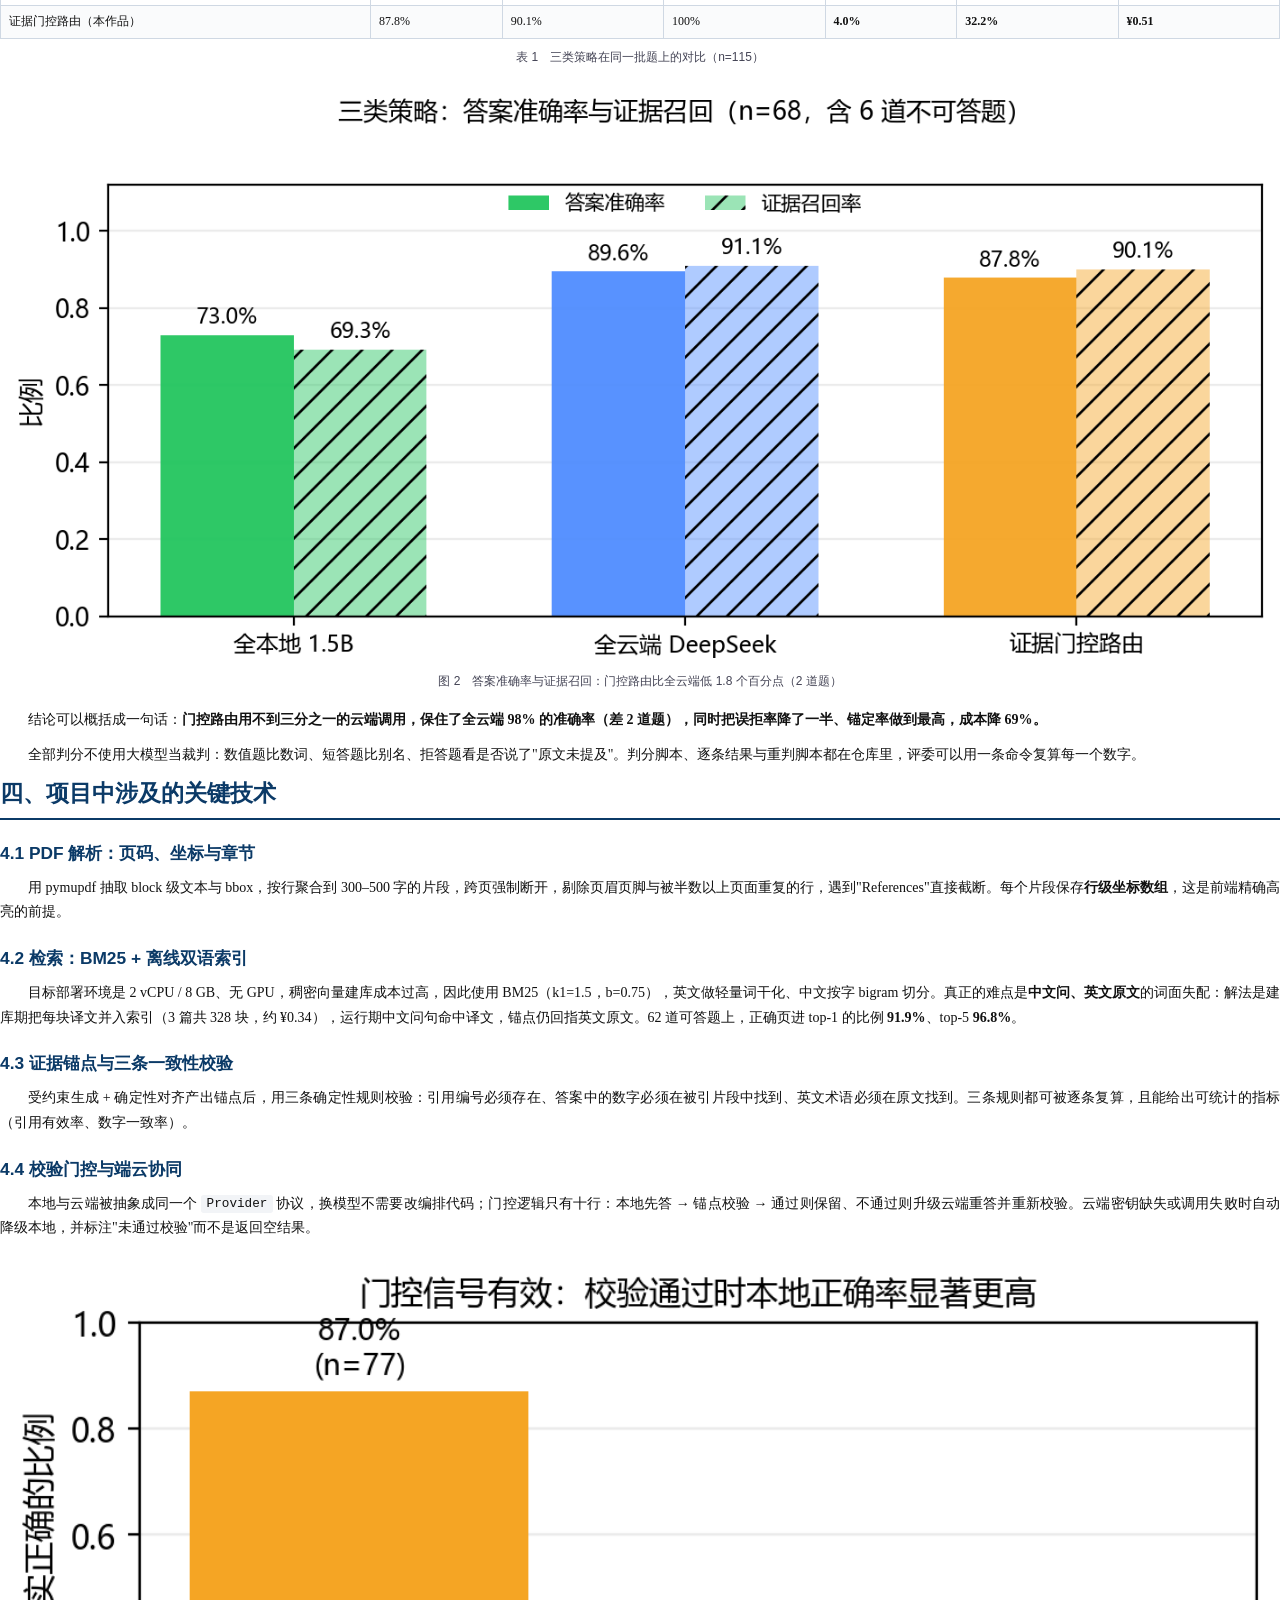
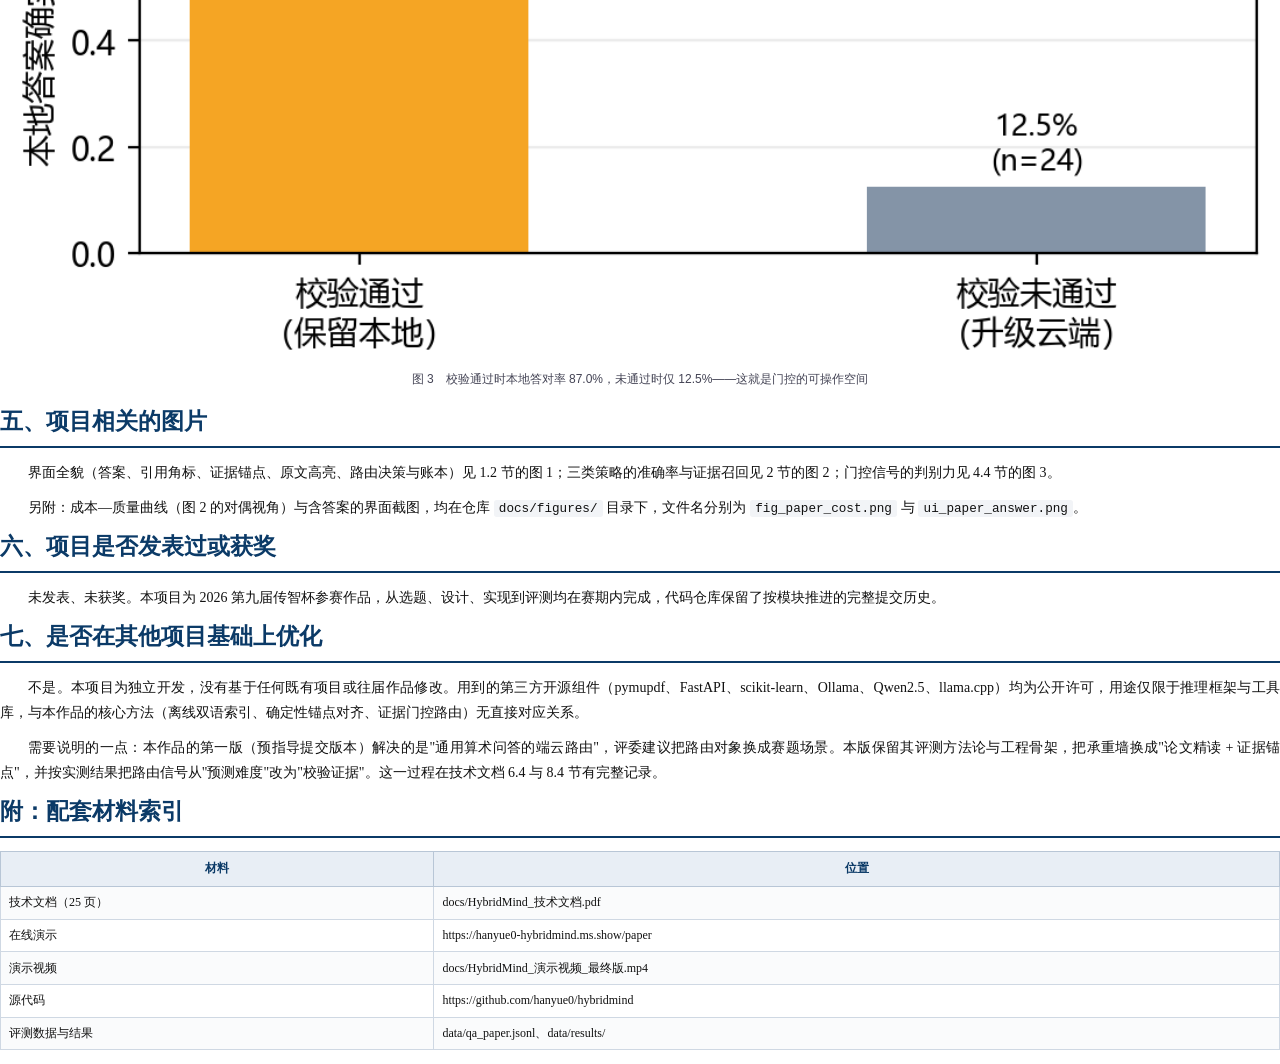
==== commit cdc569d8: "docs: 界面图换成线上真实截图（含上传入口与升级链路），同步两处图注" ====
--- a/docs/intro/intro.html
+++ b/docs/intro/intro.html
@@ -48,7 +48,7 @@
 
 <figure>
 <img src="../figures/ui_paper_answer.png" alt="界面截图：答案 + 锚点 + 原文高亮">
-<div class="caption">图 1　本地 1.5B 回答「RAG 使用 21M 个文档」，证据锚点定位到第 4 页并高亮原文</div>
+<div class="caption">图 1　问「RAG 使用多少篇 Wikipedia 文档？」，本地答案未通过校验后升级云端；锚点 S30 定位到第 4 页并高亮原文</div>
 </figure>
 
 <h2>1.3 怎么在本地跑起来</h2>
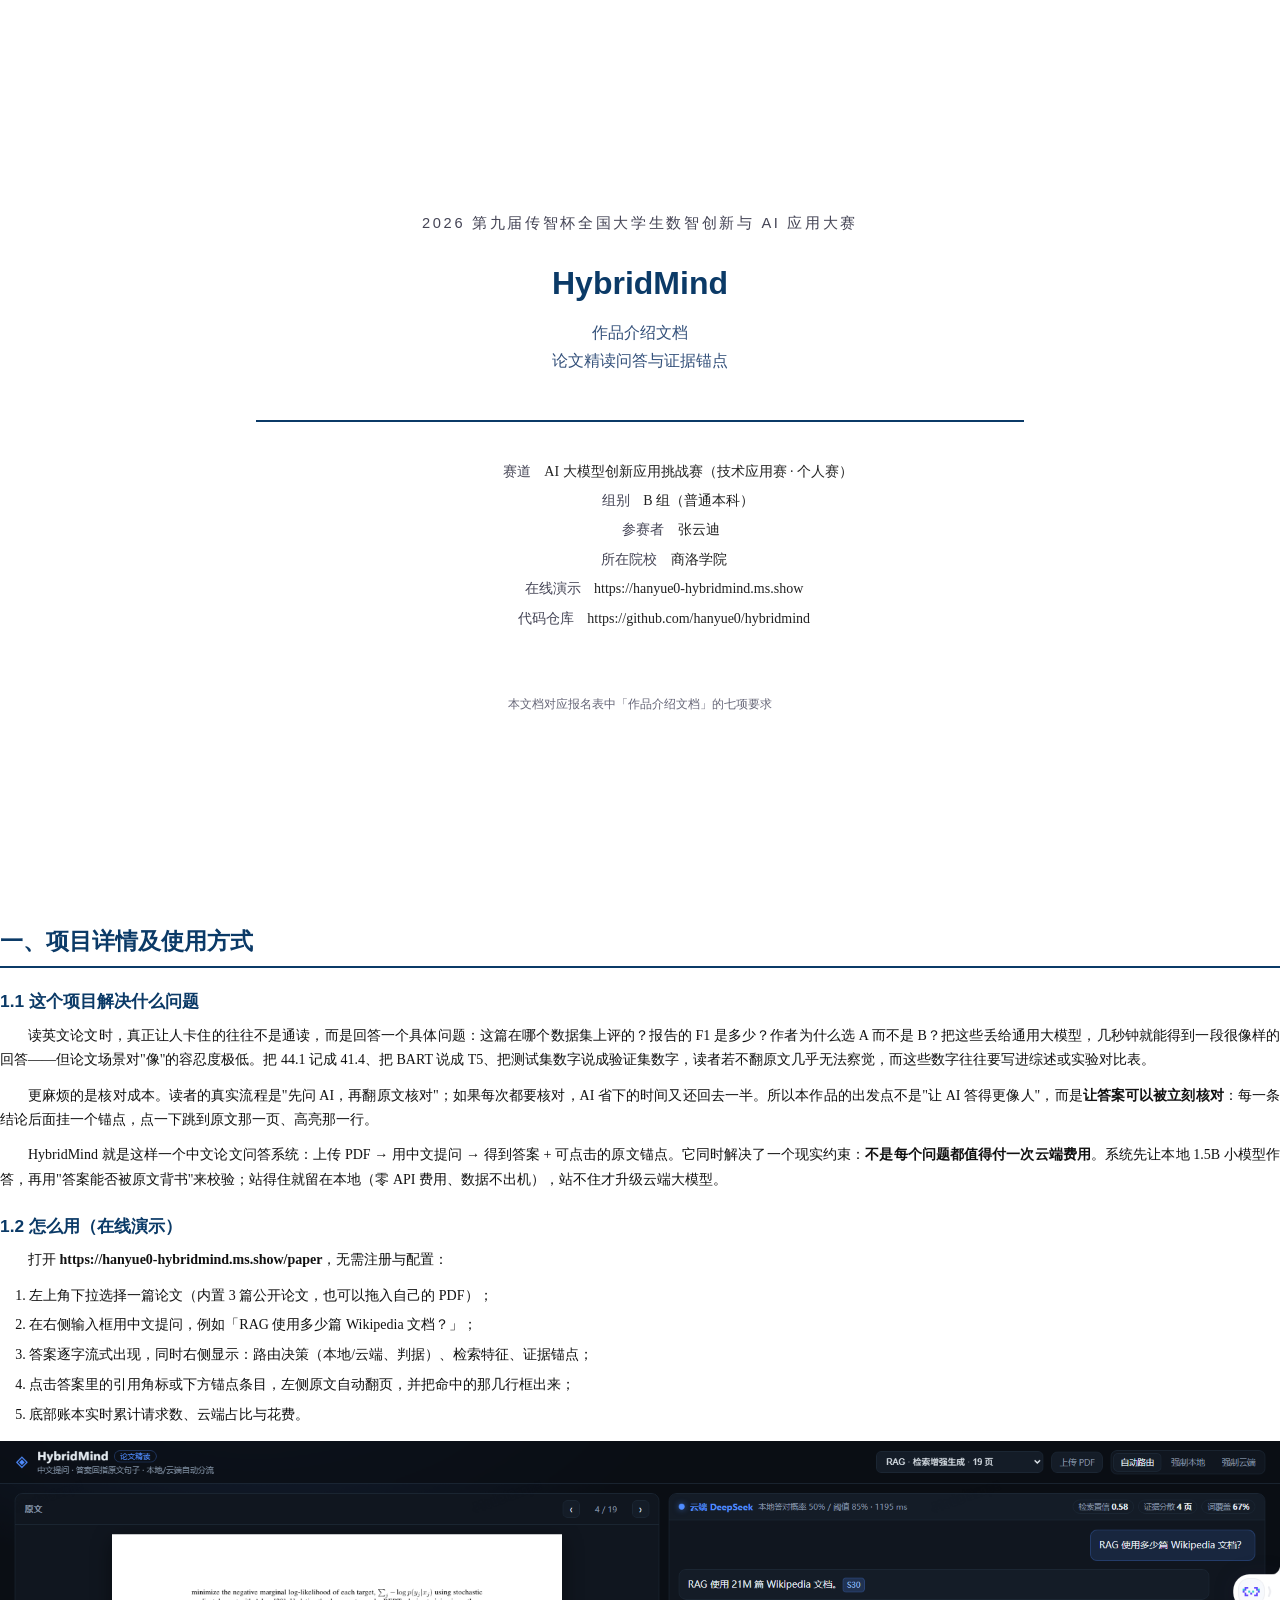
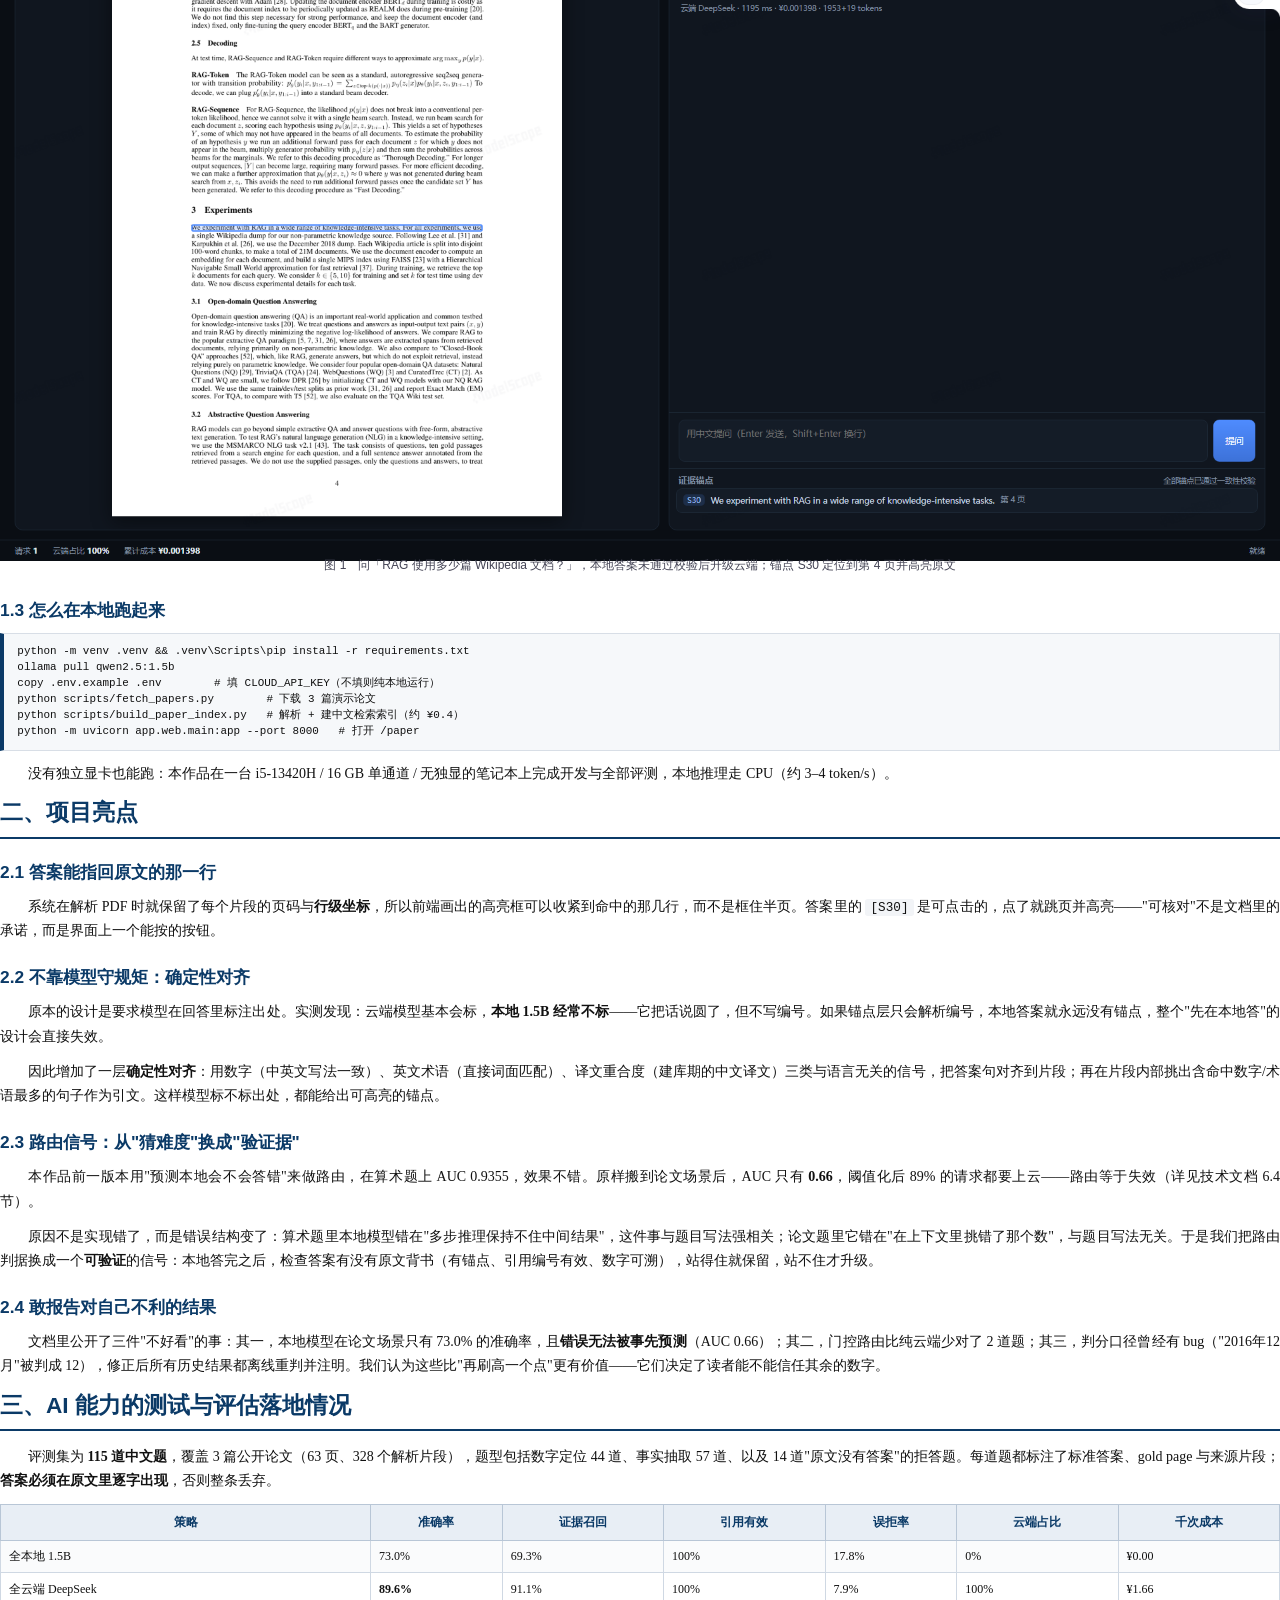
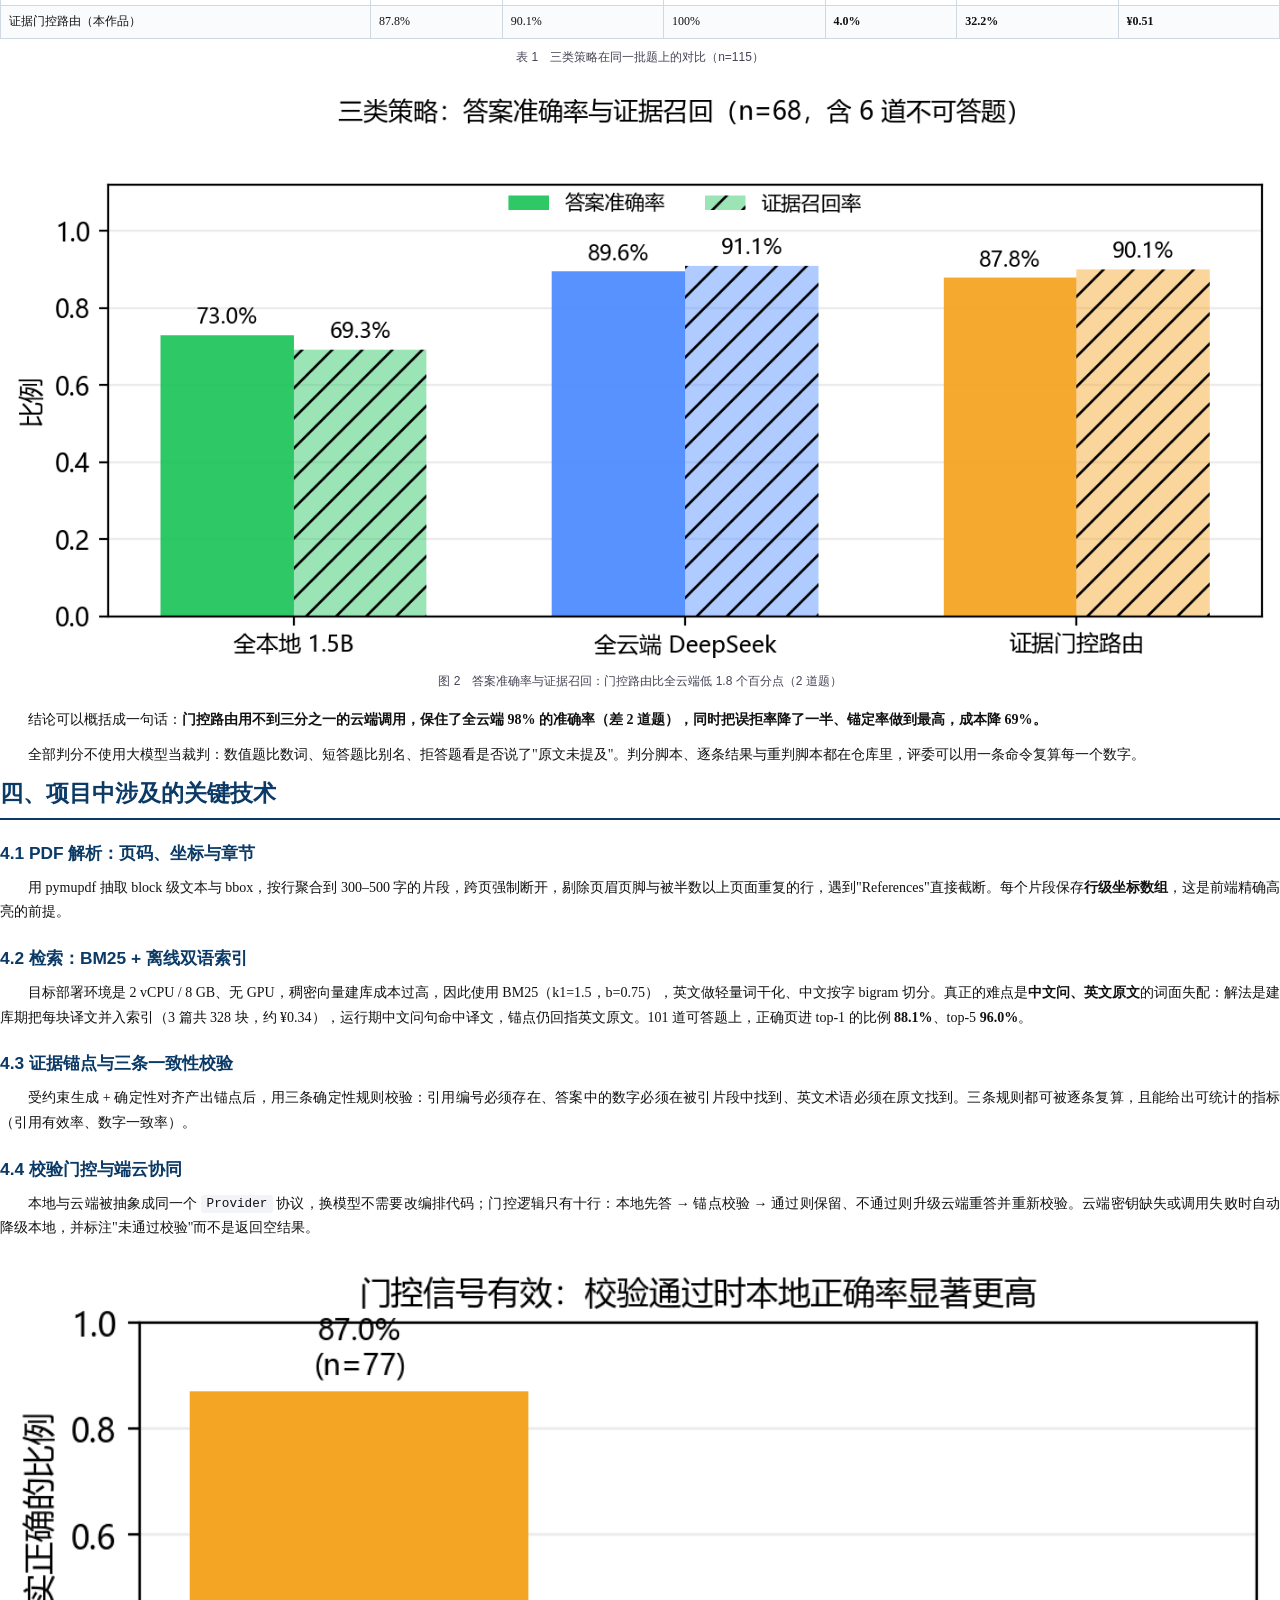
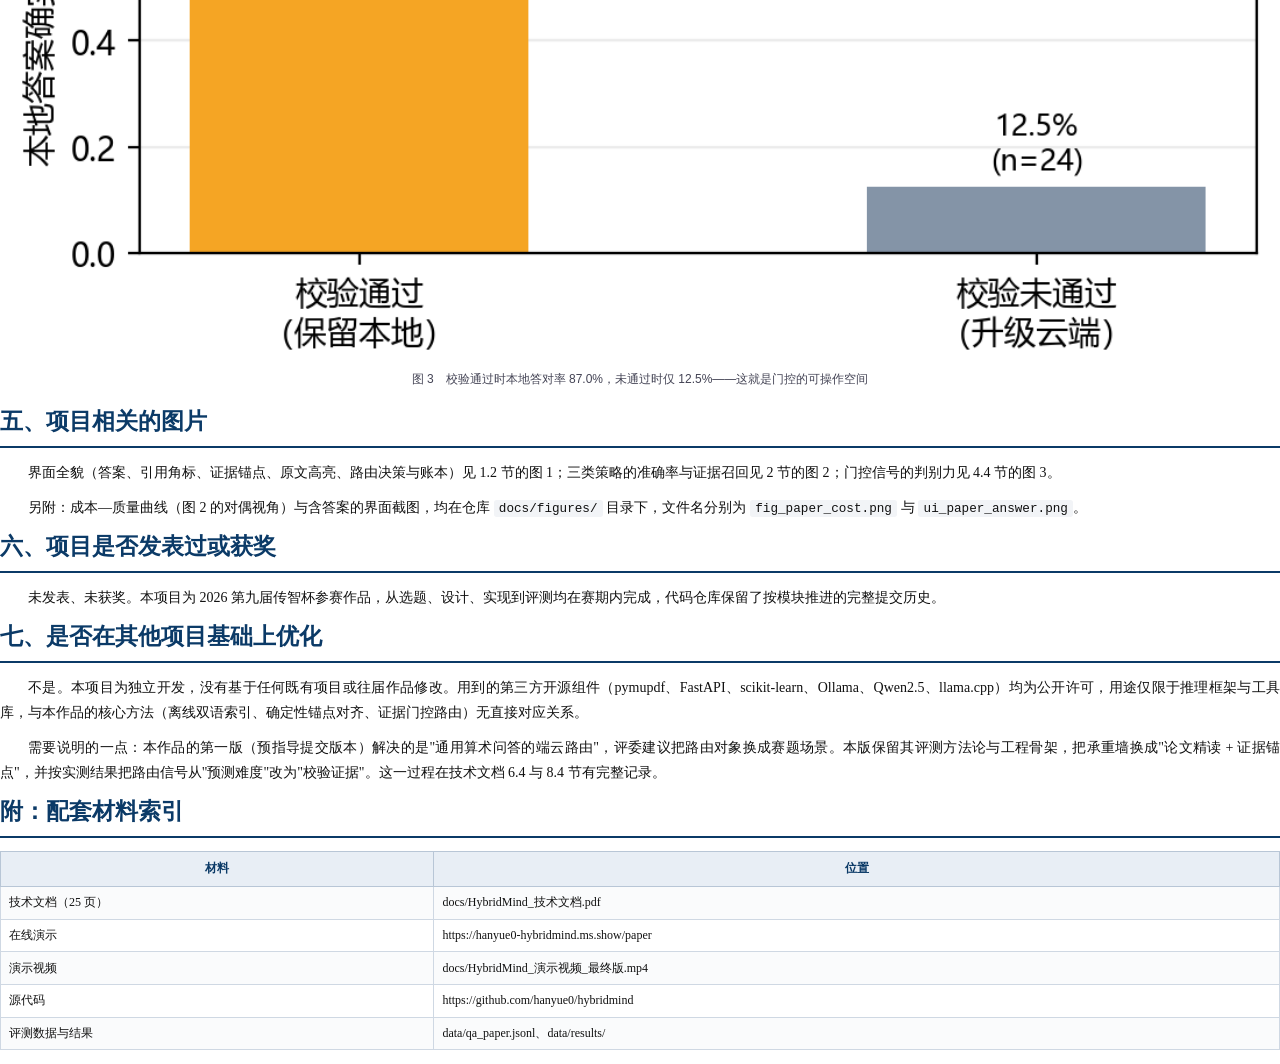
==== commit 324b0be3: "fix(docs): 修正三处残留旧指标（通过率 69.4%、Hit@5 96.8%、62 道可答题）；视频脚本去掉本机绝对路径" ====
--- a/docs/intro/intro.html
+++ b/docs/intro/intro.html
@@ -119,7 +119,7 @@
 
 <h2>4.2 检索：BM25 + 离线双语索引</h2>
 
-<p class="lead">目标部署环境是 2 vCPU / 8 GB、无 GPU，稠密向量建库成本过高，因此使用 BM25（k1=1.5，b=0.75），英文做轻量词干化、中文按字 bigram 切分。真正的难点是<b>中文问、英文原文</b>的词面失配：解法是建库期把每块译文并入索引（3 篇共 328 块，约 ¥0.34），运行期中文问句命中译文，锚点仍回指英文原文。62 道可答题上，正确页进 top-1 的比例 <b>91.9%</b>、top-5 <b>96.8%</b>。</p>
+<p class="lead">目标部署环境是 2 vCPU / 8 GB、无 GPU，稠密向量建库成本过高，因此使用 BM25（k1=1.5，b=0.75），英文做轻量词干化、中文按字 bigram 切分。真正的难点是<b>中文问、英文原文</b>的词面失配：解法是建库期把每块译文并入索引（3 篇共 328 块，约 ¥0.34），运行期中文问句命中译文，锚点仍回指英文原文。101 道可答题上，正确页进 top-1 的比例 <b>88.1%</b>、top-5 <b>96.0%</b>。</p>
 
 <h2>4.3 证据锚点与三条一致性校验</h2>
 
